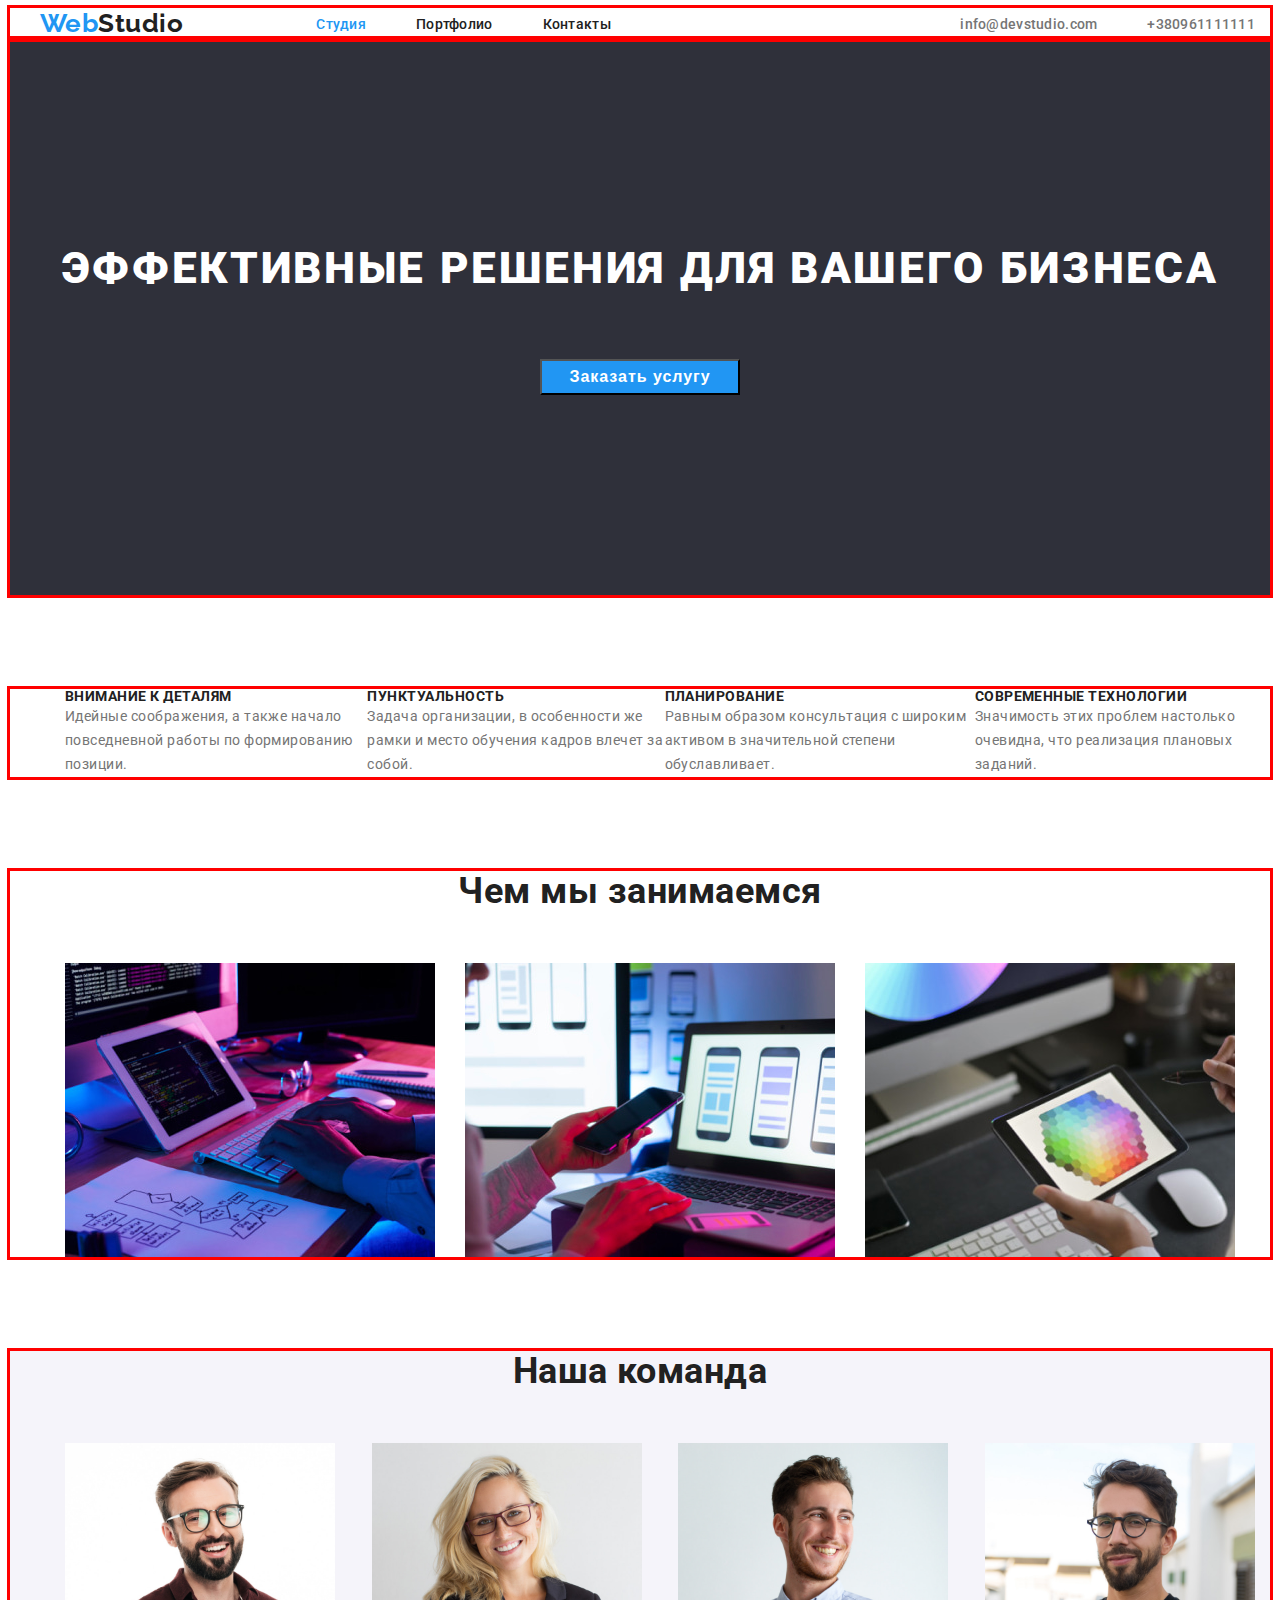
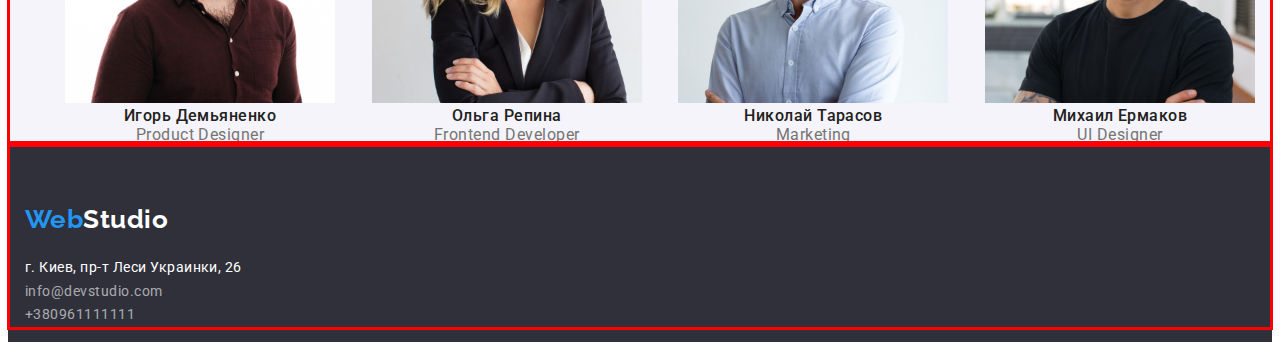
==== index.html @ 565c045f "second page" ====
<!DOCTYPE html>
<html lang="ru">
  <head>
    <meta charset="UTF-8" />
    <meta http-equiv="X-UA-Compatible" content="IE=edge" />
    <meta name="viewport" content="width=device-width, initial-scale=1.0" />
    <title>Студия</title>

    <!-- шрифты по ТЗ -->
    <link rel="preconnect" href="https://fonts.googleapis.com" />
    <link rel="preconnect" href="https://fonts.gstatic.com" crossorigin />
    <link
      href="https://fonts.googleapis.com/css2?family=Oleo+Script&family=Raleway:wght@700&family=Roboto:wght@400;500;700;900&display=swap"
      rel="stylesheet"
    />

    <!-- нормализация стилей -->
    <link
      rel="stylesheet"
      href="https://cdnjs.cloudflare.com/ajax/libs/modern-normalize/1.1.0/modern-normalize.min.css"
      integrity="sha512-wpPYUAdjBVSE4KJnH1VR1HeZfpl1ub8YT/NKx4PuQ5NmX2tKuGu6U/JRp5y+Y8XG2tV+wKQpNHVUX03MfMFn9Q=="
      crossorigin="anonymous"
      referrerpolicy="no-referrer"
    />
    <!-- мой шрифт -->

    <link rel="stylesheet" href="./css/style.css" />
  </head>
  <body class="body">
    <!-- Шапка -->

    <header class="header">
      <div class="container">
        <!-- лого -->

        <nav class="nav-list">
          <a class="logo" href=""
            ><span class="logo-link">Web</span
            ><span class="logo-link-header"></span>Studio</a
          >

          <!-- кнопки навигации  -->
          <ul class="list">
            <li class="nav-item">
              <a class="list-link-index" href="./index.html">Студия</a>
            </li>
            <li class="nav-item">
              <a class="list-link" href="./portfolio.html">Портфолио</a>
            </li>
            <li class="nav-item"><a class="list-link" href="">Контакты</a></li>
          </ul>

          <ul class="address">
            <li class="address-item">
              <a class="address-link" lang="en" href="mailto:info@devstudio.com"
                >info@devstudio.com</a
              >
            </li>
            <li class="address-item">
              <a class="address-link" href="tel:+380961111111">+380961111111</a>
            </li>
          </ul>
        </nav>
      </div>
    </header>

    <!-- уникальная часть -->
    <main>
      <!-- Эффективное решение для вашего бизнеса  -->
      <!-- уникальная часть Hero -->
      <section class="hero">
        <div class="container">
          <!-- span-ом нужно указать цвет букв белый -->
          <h1 class="hero-text">ЭФФЕКТИВНЫЕ РЕШЕНИЯ ДЛЯ ВАШЕГО БИЗНЕСА</h1>
          <button class="hero-button" type="button">Заказать услугу</button>
        </div>
      </section>

      <!-- преимущества Benefits компании -->

      <section class="benefits">
        <div class="container">
          <h2 class="hidden-benefits">Преимущества компании</h2>
          <ul class="benefits-container">
            <li class="benefits-item">
              <h3 class="benefits-title">Внимание к деталям</h3>
              <p class="benefits-text">
                Идейные соображения, а также начало повседневной работы по
                формированию позиции.
              </p>
            </li>
            <li>
              <h3 class="benefits-title">Пунктуальность</h3>
              <p class="benefits-text">
                Задача организации, в особенности же рамки и место обучения
                кадров влечет за собой.
              </p>
            </li>
            <li>
              <h3 class="benefits-title">Планирование</h3>
              <p class="benefits-text">
                Равным образом консультация с широким активом в значительной
                степени обуславливает.
              </p>
            </li>
            <li>
              <h3 class="benefits-title">Современные технологии</h3>
              <p class="benefits-text">
                Значимость этих проблем настолько очевидна, что реализация
                плановых заданий.
              </p>
            </li>
          </ul>
        </div>
      </section>
      <!-- Чем мы занимаемся -->
      <section class="main">
        <div class="container">
          <h2 class="main-content-caption">Чем мы занимаемся</h2>

          <ul class="main-container-images">
            <li class="container-images">
              <img
                class="main-content-pic"
                src="./images/images/manage.jpg"
                alt="Управляем"
                width="370"
                height="294"
              />
            </li>
            <li class="container-images">
              <img
                class="main-content-pic"
                src="./images/images/planning.jpg"
                alt="планируем"
                width="370"
                height="294"
              />
            </li>
            <li class="container-images">
              <img
                class="main-content-pic"
                src="./images/images/project.jpg"
                alt="проэктируем"
                width="370"
                height="294"
              />
            </li>
          </ul>
        </div>
      </section>
      <!-- Наша команда -->
      <section class="comand">
        <div class="container">
          <h2 class="main-content-caption">Наша команда</h2>

          <ul class="main-content">
            <li>
              <img
                class="main-content-avatar"
                src="./images/images/igor.jpg"
                alt="Игорь Демьяненко"
                width="270"
                height="260"
              />
              <h3 class="main-content-title">Игорь Демьяненко</h3>
              <p class="main-content-text" lang="en">Product Designer</p>
            </li>
            <li>
              <img
                class="main-content-avatar"
                src="./images/images/olga.jpg"
                alt="Ольга Репина"
                width="270"
                height="260"
              />
              <h3 class="main-content-title">Ольга Репина</h3>
              <p class="main-content-text" lang="en">Frontend Developer</p>
            </li>
            <li>
              <img
                class="main-content-avatar"
                src="./images/images/nikola.jpg"
                alt="Николай Тарасов"
                width="270"
                height="260"
              />
              <h3 class="main-content-title">Николай Тарасов</h3>
              <p class="main-content-text" lang="en">Marketing</p>
            </li>

            <li>
              <img
                class="main-content-avatar"
                src="./images/images/miha.jpg"
                alt="Михаил Ермаков"
                width="270"
                height="260"
              />
              <h3 class="main-content-title">Михаил Ермаков</h3>
              <p class="main-content-text" lang="en">UI Designer</p>
            </li>
          </ul>
        </div>
      </section>
    </main>

    <!-- подвал -->
    <footer class="footer">
      <div class="container">
        <a class="footer-logo-link" href=""
          ><span class="logo-link">Web</span
          ><span class="logo-link-footer">Studio</span></a
        >

        <address class="footer-address">
          <a
            class="footer-address-link"
            href="https://goo.gl/maps/vjggTg3AHKeT3ACh9"
            target="_blank"
            >г. Киев, пр-т Леси Украинки, 26</a
          >
          <a class="footer-address-mail" href="mailto:info@devstudio.com"
            >info@devstudio.com</a
          >
          <a class="footer-address-tel" href="tel:+380961111111"
            >+380961111111</a
          >
        </address>
      </div>
    </footer>
  </body>
</html>
---- css/style.css ----
/* переменные */

:root {
  --primary-text-color: #212121;
  --backgroung-color-benefits: #e5e5e5;
  --secondary-text-color: #757575;
  --focus-button-color: #2196f3;
  --button-text-color: #ffffff;
  --comand-color: #f5f4fa;
}

body {
  font-family: "Roboto", sans-serif;
  letter-spacing: 0.03em;
  color: var(--primary-text-color);
}
/* ОФОРМЛЕНИЕ */

/* background */
.benefits,
.main {
  background-color: var(--backgroung-color-aside);
}
.comand {
  background-color: var(--comand-color);
}

.footer {
  padding-bottom: 15px;
  text-align: inherit;
  background-color: #2f303a;

  
}

a {
  text-decoration: none;
  color: var(--primary-text-color);
}

h1, h2, h3, h4, h5, h6, p, li, ul {
  margin-top: 0;
  margin-bottom: 0;
  list-style-type: none;
}
.container {
  width: 1230px;
  padding-left: 15px;
  padding-right: 15px;
  margin-right: auto;
    margin-left: auto;

    outline: 3px solid red ;

}

/* скрытие заголовка Преимущества Benefits компании */
.hidden-benefits {
  position: absolute;
  width: 1px;
  height: 1px;
  margin: -1px;
  border: 0;
  padding: 0;
  white-space: nowrap;
  clip-path: inset(100%);
  clip: rect(0 0 0 0);
  overflow: hidden;
}

/* web  */
.logo-link {
  color: var(--focus-button-color);
  font-size: 26px;
}
/* studio  */
.logo-link-header {
  font-family: Raleway, sans-serif;
  font-style: normal;
  font-weight: 700;
  font-size: 26px;
  line-height: 1.17;

  /* цвет шрифта не понятно какой пока !!!!!!!!!!!!!!!!!! */
}

/* лого в фуктере */

.footer-logo-link {
  display: inline-block;
margin-top: 60px;


  font-family: Raleway, sans-serif;
  font-weight: bold;
  font-size: 26px;
  line-height: 1.2;
}

.logo-link-footer {
  font-family: Raleway, sans-serif;
  font-style: normal;
  font-weight: 700;
  font-size: 26px;
  line-height: 1.2;
}

.logo-link-footer {
  color: var(--button-text-color);
}
/* в шапке кнопки навигации*/

.nav-list {
  display: flex;
  align-items: center;
}
.logo {
  margin-left: 15px;
  margin-right: 93px;

  font-family: Raleway;
  font-weight: 700;
  font-size: 26px;
  line-height: 1.2;

}
.list {
  display: flex;
  justify-content: center;
  /* margin-top: 94px;
  margin-bottom: 50px; */
  
}

.list .list-item + .list-item {
  margin-left: 8px;
}



.list-link-index,
.list-link {
  padding-top: 32px;
  padding-bottom: 32px;
}

.list .nav-item + .nav-item {
  margin-left: 50px;
}

.address {
  display: flex;
  margin-left: auto;
}

.address .address-item + .address-item {
  margin-left: 50px;
}

.list-link {
  font-weight: 500;
  font-size: 14px;
  line-height: 1.14;
  letter-spacing: 0.02em;
  font-style: normal;
}

.list-link-index {
  font-weight: 500;
  font-size: 14px;
  line-height: 1.14;
  letter-spacing: 0.02em;
  font-style: normal;
  color: var(--focus-button-color);
}

.list-link-portfolio {
  font-weight: 500;
  font-size: 14px;
  line-height: 1.14;
  letter-spacing: 0.02em;
  font-style: normal;
  color: var(--focus-button-color);
}

.list-link:hover,
.list-link:focus {
  color: var(--focus-button-color);
}

/* в шапке адресс */

.address-link:hover,
.address-link:focus {
  color: var(--focus-button-color);
}
.address-link {
  font-style: normal;
  font-weight: 500;
  font-size: 14px;
  line-height: 1.14;
  letter-spacing: 0.02em;
  color: var(--secondary-text-color);
  /* не понятно!!!!! */
}

/* Эффективное решение для вашего бизнеса */
/* уникальная часть Hero */

.hero {
  position: inherit;
  left: 0px;
  top: 80px;
  background-color: #2f303a;
  align-items: center;
  text-align: center;
}

.hero-button {
  margin-bottom: 200px;
  margin-top: 30px;
  margin-left: auto;
  margin-right: auto;
  min-width: 200px;
  text-align: center;


  background-color: var(--focus-button-color);
  color: var(--button-text-color);
  font-weight: 700;
  font-size: 16px;
  line-height: 1.9;
  letter-spacing: 0.06em;
  cursor: pointer;
  font-style: normal;

  align-items: center;
  text-align: center;
  letter-spacing: 0.06em;
}
.hero-button:hover,
.hero-button:focus {
  color: var(--button-text-color);
  background-color: #188ce8;
}
.hero-text {
  margin: 0;
  justify-content: center;
  padding-top: 200px;
  padding-bottom: 30px;

  align-items: center;


  font-style: normal;
  font-weight: 900;
  font-size: 44px;
  line-height: 1.36;

  text-align: center;
  letter-spacing: 0.06em;
  text-transform: uppercase;

  color: var(--button-text-color);
}

/* преимущества Benefits компании */

.benefits-container {
  display: flex;
  align-items: center;
  margin-top: 94px;
  margin-bottom: 0;
}

/* .benefits-item, .benefits-title, .benefits-text {
  display: inline-block;
  display: flex;
} */

.main-container-images,
.container-images {
  display: flex;
  margin: 0;
}
/* .main-container-images .container-images + .container-images {
  padding-left: auto;
} */

.main-content-pic {
  margin-right: 30px;
}
.main-content-pic:nth-child(3n) {
  margin-right: 0;
}
.benefits-title {
  font-style: normal;
  font-weight: 700;
  font-size: 14px;
  line-height: 1.14;
  text-transform: uppercase;
}
.benefits-text {
  font-style: normal;
  font-weight: 400;
  font-size: 14px;
  line-height: 1.71;
  color: var(--secondary-text-color);
}

/* Чем мы занимаемся */

.main-content-caption {


  text-align: center;
  margin-bottom: 50px;
  margin-top: 94px;

  font-style: normal;
  font-weight: 700;
  font-size: 36px;
  line-height: 1.16;
  text-align: center;
}

.main-content-pic {
  display: flex;
  
width: 370px;
  height: 294px;
}

/* Наша команда */

.comand {
margin-top: 94px;
}
.main-content-caption {
margin-top: 94px;

  font-style: normal;
  font-weight: 700;
  font-size: 36px;
  line-height: 1.16;
  text-align: center;
}

.main-content {
  display: flex;
  justify-content: space-between;

}
.main-content:not(:last-child) {
  margin-right: 30px;
}


.main-content-avatar {
  width: 270px;
  height: 260px;
}

.main-content-title {
  font-style: normal;
  font-weight: 500;
  font-size: 16px;
  line-height: 1.18;
  text-align: center;
}

.main-content-text {
  font-style: normal;
  font-weight: 400;
  font-size: 16px;
  line-height: 1.18;
  text-align: center;
  color: var(--secondary-text-color);
}

/* подвал */



.footer-address {
  /* position: bottom; */
  margin-top: 20px;
  width: 231px;
  text-align: inherit;
  

}

.footer-address-link {
  font-style: normal;
  font-weight: normal;
  font-size: 14px;
  line-height: 1.71;
  color: var(--button-text-color);
}
.footer-address-mail,
.footer-address-tel {
  font-style: normal;
  font-weight: normal;
  font-size: 14px;
  line-height: 1.71;
  color: rgba(255, 255, 255, 0.6);
}
.footer-address-mail:hover,
.footer-address-tel:hover,
.footer-address-mail:focus,
.footer-address-tel:focus {
  color: var(--focus-button-color);
}

/* Вторая часть ПОРТФОЛИО */

/* скрытый заголовок */

.main-content-hidden {
  position: absolute;
  width: 1px;
  height: 1px;
  margin: -1px;
  border: 0;
  padding: 0;
  white-space: nowrap;
  clip-path: inset(100%);
  clip: rect(0 0 0 0);
  overflow: hidden;
}

/* кнопки фильтры */

.button-active {
  background: var(--focus-button-color);
  font-style: normal;
  font-weight: 500;
  font-size: 16px;
  line-height: 1.6;
  text-align: center;
  color: var(--button-text-color);
}
.button {
  font-style: normal;
  font-weight: 500;
  font-size: 16px;
  line-height: 1.6;
  text-align: center;
  cursor: pointer;
  background-color: var(--comand-color);
}

.button:hover,
.button:focus {
  background-color: var(--focus-button-color);
  color: var(--button-text-color);
}

/* галерея - примеры работ */

.gallery {
background-color: green;}
.gallery-item {
  display: flex;
  flex-wrap: wrap;
  justify-content: space-between;
  margin-right: 30px;

  

}

.gallery-list:nth-child(3n){
  margin-right: 0;
}
.gallery-list {
  
}
.gallery-image:nth-last-child(-n+6) {
  margin-top: 30px;
}
.gallery-image {

  width: 370px;
  height: 294px;
}
.gallery-caption {
  font-style: normal;
  font-weight: 700;
  font-size: 18px;
  line-height: 2;
  letter-spacing: 0.06em;
}

.gallery-text {
  font-style: normal;
  font-weight: 400;
  font-size: 16px;
  line-height: 1.87;
  color: var(--secondary-text-color);
}
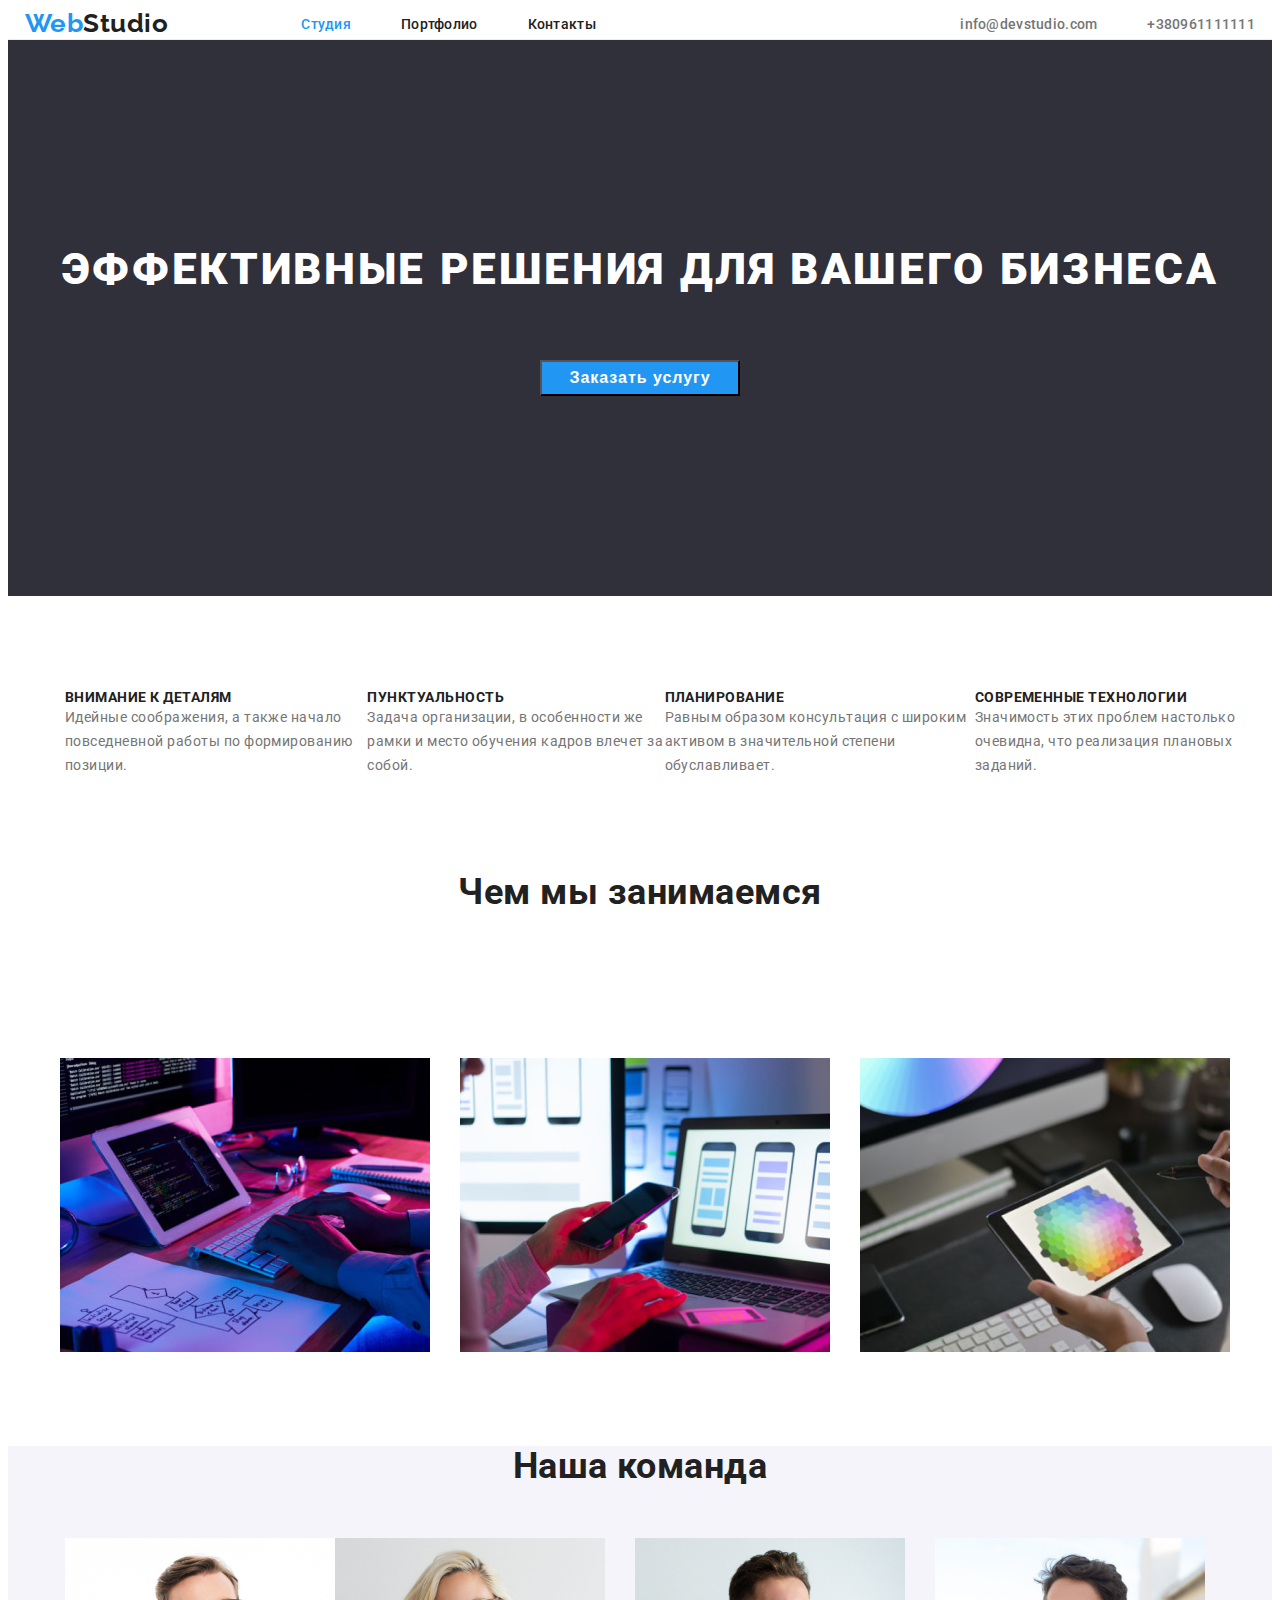
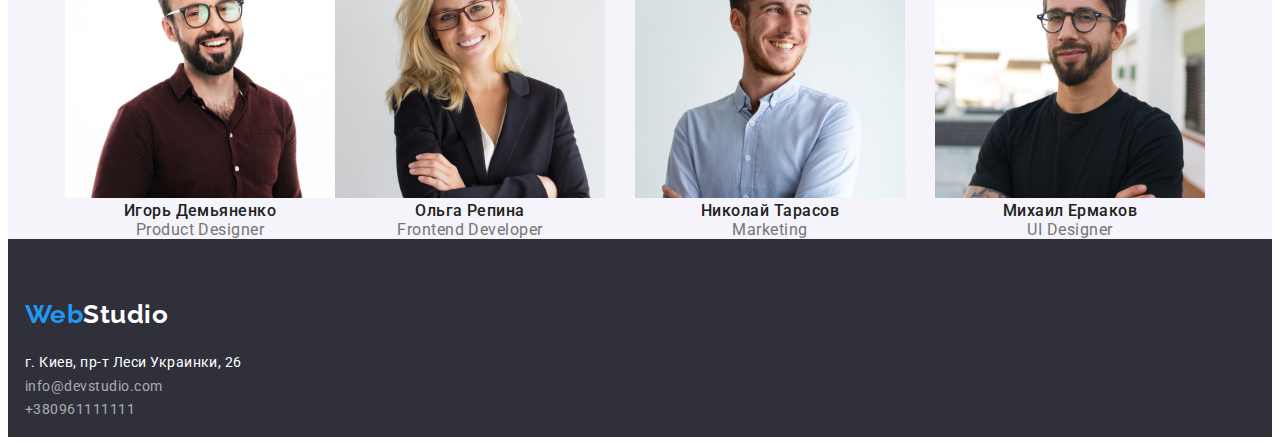
==== commit bdfce414: "final" ====
--- a/index.html
+++ b/index.html
@@ -30,6 +30,7 @@
     <!-- Шапка -->
 
     <header class="header">
+      <div class="container-container-header">
       <div class="container">
         <!-- лого -->
 
@@ -74,6 +75,7 @@
           <h1 class="hero-text">ЭФФЕКТИВНЫЕ РЕШЕНИЯ ДЛЯ ВАШЕГО БИЗНЕСА</h1>
           <button class="hero-button" type="button">Заказать услугу</button>
         </div>
+      </div>
       </section>
 
       <!-- преимущества Benefits компании -->
@@ -155,7 +157,7 @@
           <h2 class="main-content-caption">Наша команда</h2>
 
           <ul class="main-content">
-            <li>
+            <li class="main-content-item">
               <img
                 class="main-content-avatar"
                 src="./images/images/igor.jpg"
@@ -166,7 +168,7 @@
               <h3 class="main-content-title">Игорь Демьяненко</h3>
               <p class="main-content-text" lang="en">Product Designer</p>
             </li>
-            <li>
+            <li class="main-content-item">
               <img
                 class="main-content-avatar"
                 src="./images/images/olga.jpg"
@@ -177,7 +179,7 @@
               <h3 class="main-content-title">Ольга Репина</h3>
               <p class="main-content-text" lang="en">Frontend Developer</p>
             </li>
-            <li>
+            <li class="main-content-item">
               <img
                 class="main-content-avatar"
                 src="./images/images/nikola.jpg"
@@ -189,7 +191,7 @@
               <p class="main-content-text" lang="en">Marketing</p>
             </li>
 
-            <li>
+            <li class="main-content-item">
               <img
                 class="main-content-avatar"
                 src="./images/images/miha.jpg"
--- a/css/style.css
+++ b/css/style.css
@@ -50,8 +50,12 @@
   margin-right: auto;
     margin-left: auto;
 
-    outline: 3px solid red ;
-
+
+}
+.container-container-header {
+  display: flex;
+  align-items: center;
+  border-bottom: 1px solid #ECECEC;
 }
 
 /* скрытие заголовка Преимущества Benefits компании */
@@ -115,7 +119,6 @@
   align-items: center;
 }
 .logo {
-  margin-left: 15px;
   margin-right: 93px;
 
   font-family: Raleway;
@@ -278,10 +281,15 @@
   display: flex;
 } */
 
+.container-images {
+  padding-top: 94px;
+}
+
 .main-container-images,
 .container-images {
   display: flex;
   margin: 0;
+  justify-content: center;
 }
 /* .main-container-images .container-images + .container-images {
   padding-left: auto;
@@ -290,7 +298,7 @@
 .main-content-pic {
   margin-right: 30px;
 }
-.main-content-pic:nth-child(3n) {
+.main-content-pic:nth-child(4n) {
   margin-right: 0;
 }
 .benefits-title {
@@ -348,12 +356,15 @@
 
 .main-content {
   display: flex;
-  justify-content: space-between;
-
-}
-.main-content:not(:last-child) {
+
+}
+
+.main-content .main-content-item + .main-content-item {
   margin-right: 30px;
 }
+/* .main-content:not(:last-child) {
+  margin-right: 30px;
+} */
 
 
 .main-content-avatar {
@@ -459,8 +470,8 @@
 
 /* галерея - примеры работ */
 
-.gallery {
-background-color: green;}
+/* .gallery {
+background-color: green;} */
 .gallery-item {
   display: flex;
   flex-wrap: wrap;
@@ -475,10 +486,21 @@
   margin-right: 0;
 }
 .gallery-list {
+margin-top: 30px;
+
+
+  width: 370px;
+  height: 404px;
+  border: 1px solid #EEEEEE;
   
 }
-.gallery-image:nth-last-child(-n+6) {
+/* .gallery-image:nth-last-child(-n+6) {
   margin-top: 30px;
+} */
+
+.gallery-container {
+  padding-top: 20px;
+  /* margin-top: 30px; */
 }
 .gallery-image {
 
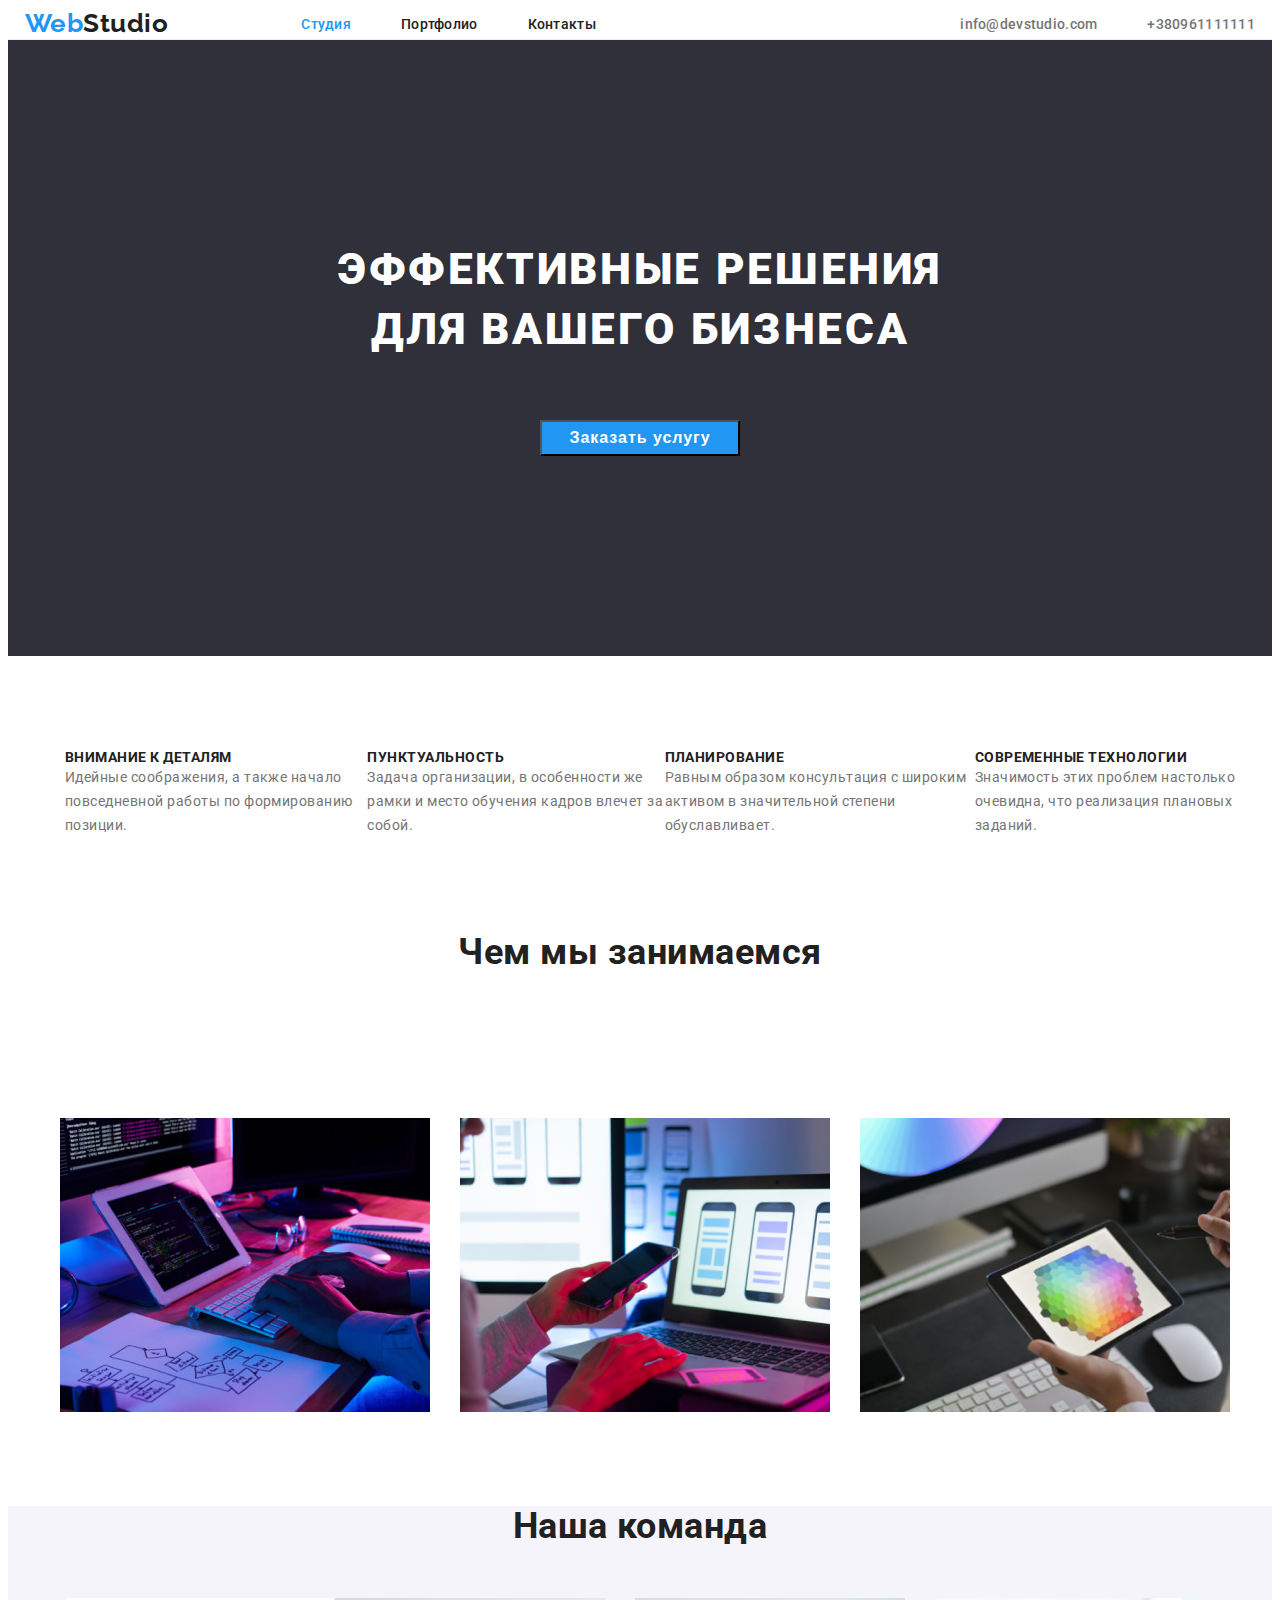
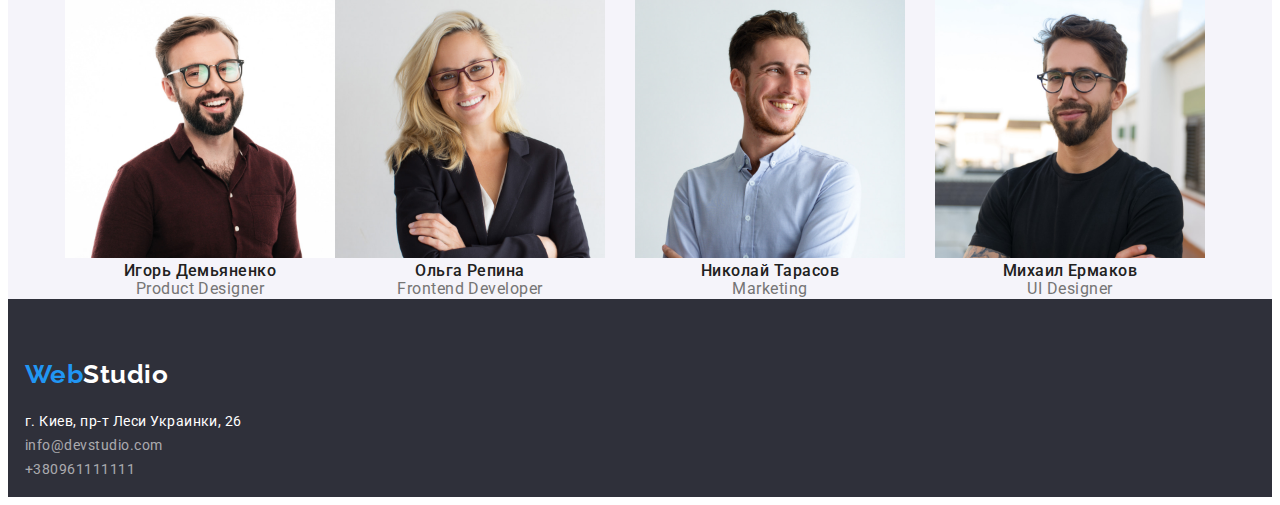
==== commit af91d044: "1" ====
--- a/index.html
+++ b/index.html
@@ -72,7 +72,7 @@
       <section class="hero">
         <div class="container">
           <!-- span-ом нужно указать цвет букв белый -->
-          <h1 class="hero-text">ЭФФЕКТИВНЫЕ РЕШЕНИЯ ДЛЯ ВАШЕГО БИЗНЕСА</h1>
+          <h1 class="hero-text">ЭФФЕКТИВНЫЕ РЕШЕНИЯ<br>ДЛЯ ВАШЕГО БИЗНЕСА</h1>
           <button class="hero-button" type="button">Заказать услугу</button>
         </div>
       </div>
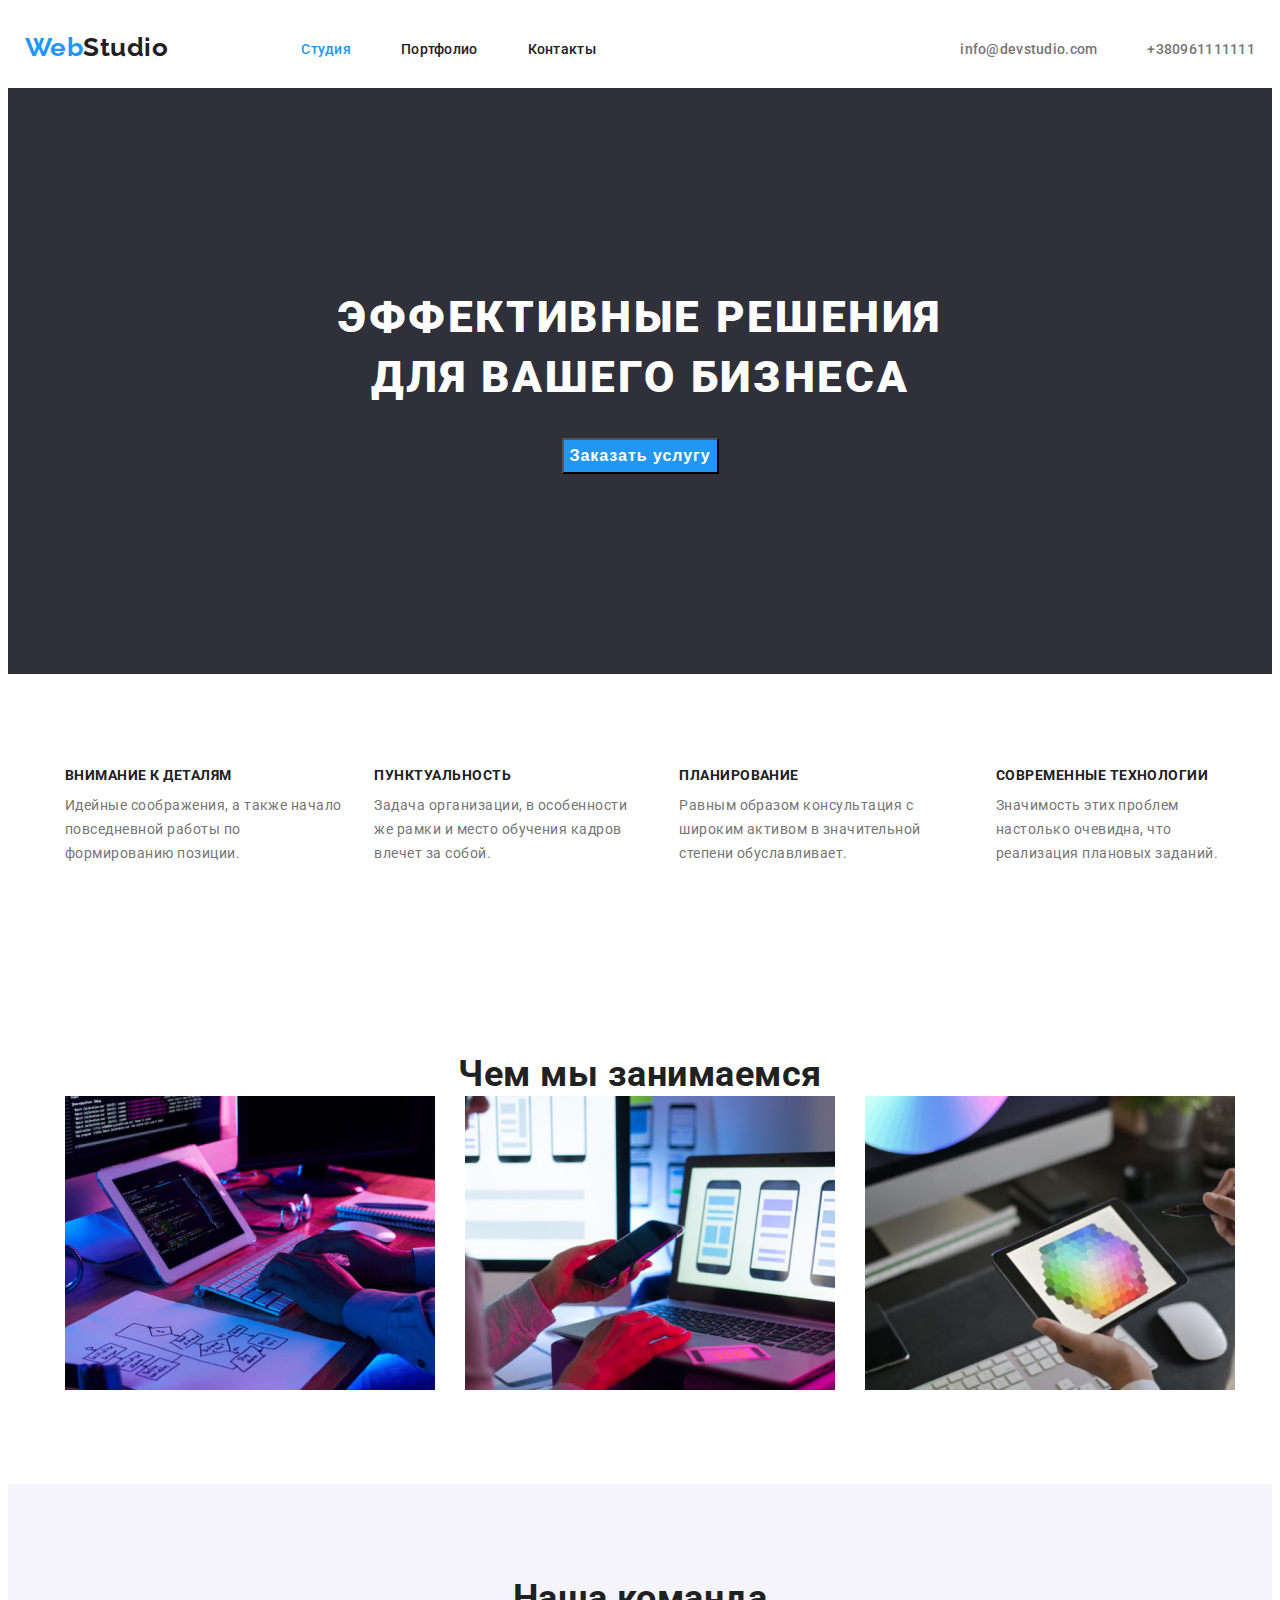
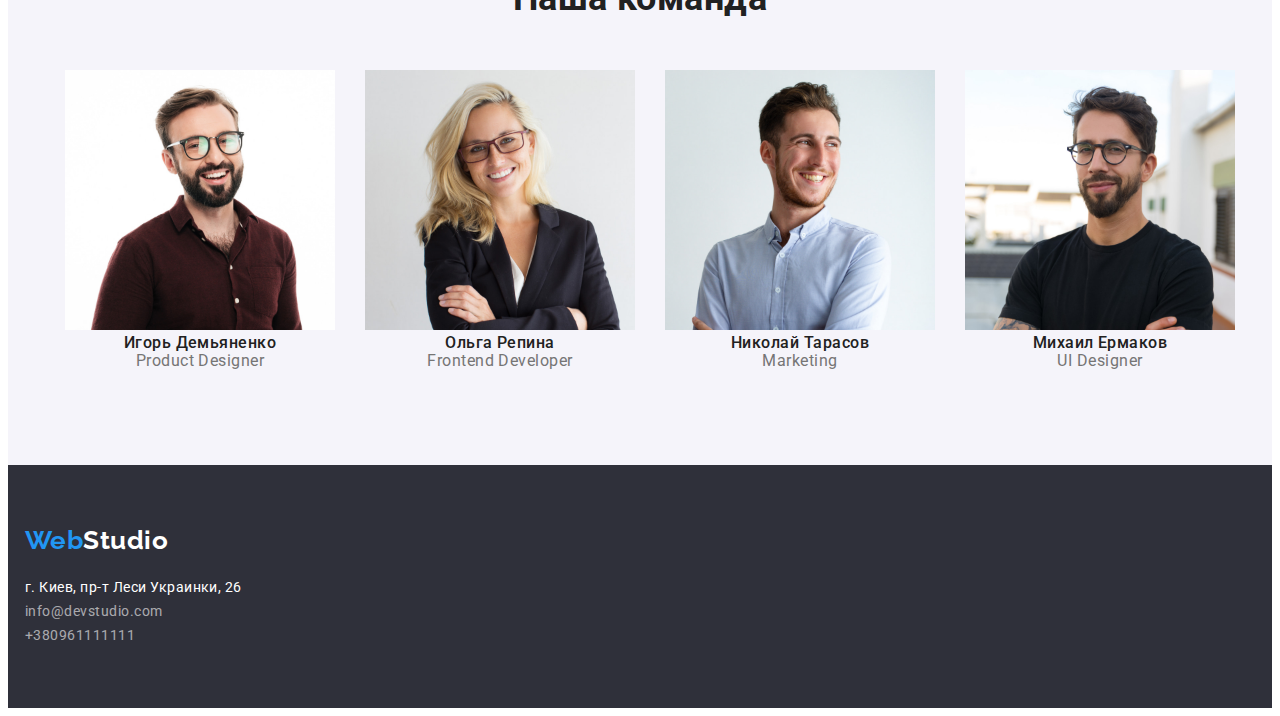
==== commit be3b7e17: "finish" ====
--- a/index.html
+++ b/index.html
@@ -14,32 +14,26 @@
       rel="stylesheet"
     />
 
-    <!-- нормализация стилей -->
-    <link
-      rel="stylesheet"
-      href="https://cdnjs.cloudflare.com/ajax/libs/modern-normalize/1.1.0/modern-normalize.min.css"
-      integrity="sha512-wpPYUAdjBVSE4KJnH1VR1HeZfpl1ub8YT/NKx4PuQ5NmX2tKuGu6U/JRp5y+Y8XG2tV+wKQpNHVUX03MfMFn9Q=="
-      crossorigin="anonymous"
-      referrerpolicy="no-referrer"
-    />
+<!-- нормализация стилей -->
+
+<link rel="stylesheet" href="https://cdnjs.cloudflare.com/ajax/libs/modern-normalize/1.1.0/modern-normalize.min.css" integrity="sha512-wpPYUAdjBVSE4KJnH1VR1HeZfpl1ub8YT/NKx4PuQ5NmX2tKuGu6U/JRp5y+Y8XG2tV+wKQpNHVUX03MfMFn9Q==" crossorigin="anonymous" referrerpolicy="no-referrer" />
+
     <!-- мой шрифт -->
 
     <link rel="stylesheet" href="./css/style.css" />
   </head>
   <body class="body">
     <!-- Шапка -->
-
+    
     <header class="header">
-      <div class="container-container-header">
       <div class="container">
+
+        <div class="header-container">
+                   
+
         <!-- лого -->
-
         <nav class="nav-list">
-          <a class="logo" href=""
-            ><span class="logo-link">Web</span
-            ><span class="logo-link-header"></span>Studio</a
-          >
-
+          <a class="logo" href=""><span class="logo-link">Web</span><span class="logo-link-header"></span>Studio</a>
           <!-- кнопки навигации  -->
           <ul class="list">
             <li class="nav-item">
@@ -50,18 +44,22 @@
             </li>
             <li class="nav-item"><a class="list-link" href="">Контакты</a></li>
           </ul>
-
-          <ul class="address">
-            <li class="address-item">
-              <a class="address-link" lang="en" href="mailto:info@devstudio.com"
-                >info@devstudio.com</a
-              >
-            </li>
-            <li class="address-item">
-              <a class="address-link" href="tel:+380961111111">+380961111111</a>
-            </li>
-          </ul>
-        </nav>
+        
+  
+        <ul class="address">
+          <li class="address-item">
+            <a class="address-link" lang="en" href="mailto:info@devstudio.com"
+              >info@devstudio.com</a
+            >
+          </li>
+          <li class="address-item">
+            <a class="address-link" href="tel:+380961111111">+380961111111</a>
+          </li>
+        </ul>
+      </nav>
+               
+        </div> 
+        
       </div>
     </header>
 
@@ -69,167 +67,184 @@
     <main>
       <!-- Эффективное решение для вашего бизнеса  -->
       <!-- уникальная часть Hero -->
+
       <section class="hero">
-        <div class="container">
-          <!-- span-ом нужно указать цвет букв белый -->
-          <h1 class="hero-text">ЭФФЕКТИВНЫЕ РЕШЕНИЯ<br>ДЛЯ ВАШЕГО БИЗНЕСА</h1>
-          <button class="hero-button" type="button">Заказать услугу</button>
-        </div>
-      </div>
+<div class="container">
+  <!-- span-ом нужно указать цвет букв белый -->
+  <h1 class="hero-text">ЭФФЕКТИВНЫЕ РЕШЕНИЯ <br> ДЛЯ ВАШЕГО БИЗНЕСА</h1>
+  <button class="hero-button" type="button">Заказать услугу</button>
+</div>
+        
       </section>
 
       <!-- преимущества Benefits компании -->
-
+      
       <section class="benefits">
+
         <div class="container">
           <h2 class="hidden-benefits">Преимущества компании</h2>
-          <ul class="benefits-container">
-            <li class="benefits-item">
-              <h3 class="benefits-title">Внимание к деталям</h3>
-              <p class="benefits-text">
-                Идейные соображения, а также начало повседневной работы по
-                формированию позиции.
-              </p>
-            </li>
-            <li>
-              <h3 class="benefits-title">Пунктуальность</h3>
-              <p class="benefits-text">
-                Задача организации, в особенности же рамки и место обучения
-                кадров влечет за собой.
-              </p>
-            </li>
-            <li>
-              <h3 class="benefits-title">Планирование</h3>
-              <p class="benefits-text">
-                Равным образом консультация с широким активом в значительной
-                степени обуславливает.
-              </p>
-            </li>
-            <li>
-              <h3 class="benefits-title">Современные технологии</h3>
-              <p class="benefits-text">
-                Значимость этих проблем настолько очевидна, что реализация
-                плановых заданий.
-              </p>
-            </li>
-          </ul>
+        <ul class="benefits-list">
+          <li class="benefits-item">
+            <h3 class="benefits-title">Внимание к деталям</h3>
+            <p class="benefits-text">
+              Идейные соображения, а также начало повседневной работы по
+              формированию позиции.
+            </p>
+          </li>
+          <li class="benefits-item">
+            <h3 class="benefits-title">Пунктуальность</h3>
+            <p class="benefits-text">
+              Задача организации, в особенности же рамки и место обучения кадров
+              влечет за собой.
+            </p>
+          </li>
+          <li class="benefits-item">
+            <h3 class="benefits-title">Планирование</h3>
+            <p class="benefits-text">
+              Равным образом консультация с широким активом в значительной
+              степени обуславливает.
+            </p>
+          </li>
+          <li class="benefits-item">
+            <h3 class="benefits-title">Современные технологии</h3>
+            <p class="benefits-text">
+              Значимость этих проблем настолько очевидна, что реализация
+              плановых заданий.
+            </p>
+          </li>
+        </ul>
         </div>
       </section>
+
+
       <!-- Чем мы занимаемся -->
       <section class="main">
+        
         <div class="container">
-          <h2 class="main-content-caption">Чем мы занимаемся</h2>
-
-          <ul class="main-container-images">
-            <li class="container-images">
-              <img
-                class="main-content-pic"
-                src="./images/images/manage.jpg"
-                alt="Управляем"
-                width="370"
-                height="294"
-              />
-            </li>
-            <li class="container-images">
-              <img
-                class="main-content-pic"
-                src="./images/images/planning.jpg"
-                alt="планируем"
-                width="370"
-                height="294"
-              />
-            </li>
-            <li class="container-images">
-              <img
-                class="main-content-pic"
-                src="./images/images/project.jpg"
-                alt="проэктируем"
-                width="370"
-                height="294"
-              />
-            </li>
-          </ul>
+          
+          <div class="main-container">
+
+            <h2 class="main-content-caption">Чем мы занимаемся</h2>
+  
+            <ul class="content-pic">
+              <li class="content-pic-item">
+                <img
+                  class="main-content-pic"
+                  src="./images/images/manage.jpg"
+                  alt="Управляем"
+                  width="370"
+                  height="294"
+                />
+              </li>
+              <li class="content-pic-item">
+                <img
+                  class="main-content-pic"
+                  src="./images/images/planning.jpg"
+                  alt="планируем"
+                  width="370"
+                  height="294"
+                />
+              </li>
+              <li class="content-pic-item">
+                <img
+                  class="main-content-pic"
+                  src="./images/images/project.jpg"
+                  alt="проэктируем"
+                  width="370"
+                  height="294"
+                />
+              </li>
+            </ul>
+          </div>
+        
         </div>
       </section>
       <!-- Наша команда -->
       <section class="comand">
+
         <div class="container">
-          <h2 class="main-content-caption">Наша команда</h2>
-
-          <ul class="main-content">
-            <li class="main-content-item">
-              <img
-                class="main-content-avatar"
-                src="./images/images/igor.jpg"
-                alt="Игорь Демьяненко"
-                width="270"
-                height="260"
-              />
-              <h3 class="main-content-title">Игорь Демьяненко</h3>
-              <p class="main-content-text" lang="en">Product Designer</p>
-            </li>
-            <li class="main-content-item">
-              <img
-                class="main-content-avatar"
-                src="./images/images/olga.jpg"
-                alt="Ольга Репина"
-                width="270"
-                height="260"
-              />
-              <h3 class="main-content-title">Ольга Репина</h3>
-              <p class="main-content-text" lang="en">Frontend Developer</p>
-            </li>
-            <li class="main-content-item">
-              <img
-                class="main-content-avatar"
-                src="./images/images/nikola.jpg"
-                alt="Николай Тарасов"
-                width="270"
-                height="260"
-              />
-              <h3 class="main-content-title">Николай Тарасов</h3>
-              <p class="main-content-text" lang="en">Marketing</p>
-            </li>
-
-            <li class="main-content-item">
-              <img
-                class="main-content-avatar"
-                src="./images/images/miha.jpg"
-                alt="Михаил Ермаков"
-                width="270"
-                height="260"
-              />
-              <h3 class="main-content-title">Михаил Ермаков</h3>
-              <p class="main-content-text" lang="en">UI Designer</p>
-            </li>
-          </ul>
+         
+<div class="comand-container">
+   
+  <h2 class="main-content-caption">Наша команда</h2>
+
+  <ul class="comand-list">
+    <li class="comand-item">
+      <img
+        class="main-content-avatar"
+        src="./images/images/igor.jpg"
+        alt="Игорь Демьяненко"
+        width="270"
+        height="260"
+      />
+      <h3 class="main-content-title">Игорь Демьяненко</h3>
+      <p class="main-content-text" lang="en">Product Designer</p>
+    </li>
+    <li class="comand-item">
+      <img
+        class="main-content-avatar"
+        src="./images/images/olga.jpg"
+        alt="Ольга Репина"
+        width="270"
+        height="260"
+      />
+      <h3 class="main-content-title">Ольга Репина</h3>
+      <p class="main-content-text" lang="en">Frontend Developer</p>
+    </li>
+    <li class="comand-item">
+      <img
+        class="main-content-avatar"
+        src="./images/images/nikola.jpg"
+        alt="Николай Тарасов"
+        width="270"
+        height="260"
+      />
+      <h3 class="main-content-title">Николай Тарасов</h3>
+      <p class="main-content-text" lang="en">Marketing</p>
+    </li>
+
+    <li class="comand-item">
+      <img
+        class="main-content-avatar"
+        src="./images/images/miha.jpg"
+        alt="Михаил Ермаков"
+        width="270"
+        height="260"
+      />
+      <h3 class="main-content-title">Михаил Ермаков</h3>
+      <p class="main-content-text" lang="en">UI Designer</p>
+    </li>
+  </ul>
+</div>
+
         </div>
       </section>
     </main>
 
     <!-- подвал -->
     <footer class="footer">
-      <div class="container">
-        <a class="footer-logo-link" href=""
-          ><span class="logo-link">Web</span
-          ><span class="logo-link-footer">Studio</span></a
+
+<div class="container">
+
+<div class="footer-container">
+
+  <a class="footer-logo-link" href=""
+        ><span class="logo-link">Web</span><span class="logo-link-footer">Studio</span></a>
+
+      <address class="footer-address">
+        <a class="footer-address-link" href="https://goo.gl/maps/vjggTg3AHKeT3ACh9" target="_blank"
+          >г. Киев, пр-т Леси Украинки, 26</a
         >
-
-        <address class="footer-address">
-          <a
-            class="footer-address-link"
-            href="https://goo.gl/maps/vjggTg3AHKeT3ACh9"
-            target="_blank"
-            >г. Киев, пр-т Леси Украинки, 26</a
-          >
-          <a class="footer-address-mail" href="mailto:info@devstudio.com"
-            >info@devstudio.com</a
-          >
-          <a class="footer-address-tel" href="tel:+380961111111"
-            >+380961111111</a
-          >
-        </address>
-      </div>
+        <a class="footer-address-mail" href="mailto:info@devstudio.com"
+          >info@devstudio.com</a
+        >
+        <a class="footer-address-tel" href="tel:+380961111111"
+          >+380961111111</a>
+      </address>
+</div>
+
+      
+    </div>
     </footer>
   </body>
-</html>
+</html>--- a/css/style.css
+++ b/css/style.css
@@ -1,3 +1,4 @@
+/* переменные */
 /* переменные */
 
 :root {
@@ -9,6 +10,16 @@
   --comand-color: #f5f4fa;
 }
 
+.container {
+  width: 1230px;
+  padding-left: 15px;
+  padding-right: 15px;
+  margin-left: auto;
+  margin-right: auto;
+  /* outline: 2px solid red; */
+
+}
+
 body {
   font-family: "Roboto", sans-serif;
   letter-spacing: 0.03em;
@@ -26,11 +37,10 @@
 }
 
 .footer {
-  padding-bottom: 15px;
-  text-align: inherit;
   background-color: #2f303a;
-
-  
+}
+li {
+  list-style-type: none;
 }
 
 a {
@@ -38,26 +48,10 @@
   color: var(--primary-text-color);
 }
 
-h1, h2, h3, h4, h5, h6, p, li, ul {
+h1, h2, h3, h4, h5, h6, p, ul, li {
   margin-top: 0;
   margin-bottom: 0;
-  list-style-type: none;
-}
-.container {
-  width: 1230px;
-  padding-left: 15px;
-  padding-right: 15px;
-  margin-right: auto;
-    margin-left: auto;
-
-
-}
-.container-container-header {
-  display: flex;
-  align-items: center;
-  border-bottom: 1px solid #ECECEC;
-}
-
+}
 /* скрытие заголовка Преимущества Benefits компании */
 .hidden-benefits {
   position: absolute;
@@ -72,27 +66,24 @@
   overflow: hidden;
 }
 
-/* web  */
-.logo-link {
-  color: var(--focus-button-color);
-  font-size: 26px;
-}
-/* studio  */
-.logo-link-header {
-  font-family: Raleway, sans-serif;
-  font-style: normal;
-  font-weight: 700;
-  font-size: 26px;
-  line-height: 1.17;
-
-  /* цвет шрифта не понятно какой пока !!!!!!!!!!!!!!!!!! */
-}
-
-/* лого в фуктере */
-
-.footer-logo-link {
-  display: inline-block;
-margin-top: 60px;
+/* шапка */
+
+
+.nav-list {
+  display: flex;
+  align-items: center;
+
+
+}
+.list-link-index .list-link {
+  padding-top: 32px;
+  padding-bottom: 32px;
+}
+/* лого в шапке */
+.logo {
+  margin-right: 93px;
+  padding-top: 24px;
+  padding-bottom: 25px;
 
 
   font-family: Raleway, sans-serif;
@@ -100,62 +91,47 @@
   font-size: 26px;
   line-height: 1.2;
 }
-
-.logo-link-footer {
+/* logo */
+.logo-link {
+  color: var(--focus-button-color);
+  font-size: 26px;
+}
+/* studio  */
+.logo-link-header {
   font-family: Raleway, sans-serif;
   font-style: normal;
   font-weight: 700;
   font-size: 26px;
-  line-height: 1.2;
-}
-
-.logo-link-footer {
-  color: var(--button-text-color);
-}
+  line-height: 1.17;
+
+  /* цвет шрифта не понятно какой пока !!!!!!!!!!!!!!!!!! */
+}
+
 /* в шапке кнопки навигации*/
-
-.nav-list {
-  display: flex;
-  align-items: center;
-}
-.logo {
-  margin-right: 93px;
-
-  font-family: Raleway;
-  font-weight: 700;
-  font-size: 26px;
-  line-height: 1.2;
-
-}
 .list {
   display: flex;
   justify-content: center;
-  /* margin-top: 94px;
-  margin-bottom: 50px; */
-  
-}
-
+}
 .list .list-item + .list-item {
   margin-left: 8px;
 }
 
-
-
-.list-link-index,
-.list-link {
-  padding-top: 32px;
-  padding-bottom: 32px;
-}
-
 .list .nav-item + .nav-item {
   margin-left: 50px;
+
+}
+
+/* address header */
+
+.header-container {
+ 
 }
 
 .address {
   display: flex;
   margin-left: auto;
-}
-
+
+}
 .address .address-item + .address-item {
   margin-left: 50px;
 }
@@ -219,16 +195,19 @@
   text-align: center;
 }
 
+.hero-text {
+padding-top: 200px;
+margin-left: auto;
+margin-right: auto;
+color: var(--button-text-color);
+}
+
 .hero-button {
-  margin-bottom: 200px;
-  margin-top: 30px;
-  margin-left: auto;
-  margin-right: auto;
-  min-width: 200px;
-  text-align: center;
-
-
-  background-color: var(--focus-button-color);
+margin-top: 30px;
+margin-bottom: 200px;
+
+
+background-color: var(--focus-button-color);
   color: var(--button-text-color);
   font-weight: 700;
   font-size: 16px;
@@ -247,14 +226,6 @@
   background-color: #188ce8;
 }
 .hero-text {
-  margin: 0;
-  justify-content: center;
-  padding-top: 200px;
-  padding-bottom: 30px;
-
-  align-items: center;
-
-
   font-style: normal;
   font-weight: 900;
   font-size: 44px;
@@ -269,38 +240,12 @@
 
 /* преимущества Benefits компании */
 
-.benefits-container {
-  display: flex;
-  align-items: center;
+.benefits-list {
+  display: flex;
   margin-top: 94px;
-  margin-bottom: 0;
-}
-
-/* .benefits-item, .benefits-title, .benefits-text {
-  display: inline-block;
-  display: flex;
-} */
-
-.container-images {
-  padding-top: 94px;
-}
-
-.main-container-images,
-.container-images {
-  display: flex;
-  margin: 0;
-  justify-content: center;
-}
-/* .main-container-images .container-images + .container-images {
-  padding-left: auto;
-} */
-
-.main-content-pic {
-  margin-right: 30px;
-}
-.main-content-pic:nth-child(4n) {
-  margin-right: 0;
-}
+
+}
+
 .benefits-title {
   font-style: normal;
   font-weight: 700;
@@ -309,6 +254,8 @@
   text-transform: uppercase;
 }
 .benefits-text {
+  padding-top: 10px;
+
   font-style: normal;
   font-weight: 400;
   font-size: 14px;
@@ -316,14 +263,18 @@
   color: var(--secondary-text-color);
 }
 
+.benefits-list .benefits-item + .benefits-item {
+  margin-left: 30px;
+}
+
 /* Чем мы занимаемся */
 
+.main-container {
+  margin-top: 94px;
+}
+
 .main-content-caption {
 
-
-  text-align: center;
-  margin-bottom: 50px;
-  margin-top: 94px;
 
   font-style: normal;
   font-weight: 700;
@@ -331,21 +282,51 @@
   line-height: 1.16;
   text-align: center;
 }
+.content-pic {
+  display: flex;
+
+}
+
+.content-pic-item {
+  display: flex;
+  margin-left: 30px;
+
+}
+.content-pic-item:first-child {
+  margin-left: 0;
+}
+
+/* .content-pic-item {
+  margin-right: 30px;
+}
+.content-pic-item:last-child {
+  margin-right: 0;
+} */
+
+
+.content-pic-item .main-content-pic + .main-content-pic {
+  margin-left: 30px;
+}
 
 .main-content-pic {
-  display: flex;
-  
-width: 370px;
+  width: 370px;
   height: 294px;
 }
 
 /* Наша команда */
 
+.comand-container {
+  margin-top: 94px;
+}
+
+
 .comand {
-margin-top: 94px;
+  background-color: var(--comand-color);
 }
 .main-content-caption {
-margin-top: 94px;
+  padding-top: 94px;
+
+
 
   font-style: normal;
   font-weight: 700;
@@ -354,18 +335,23 @@
   text-align: center;
 }
 
-.main-content {
-  display: flex;
-
-}
-
-.main-content .main-content-item + .main-content-item {
-  margin-right: 30px;
-}
-/* .main-content:not(:last-child) {
-  margin-right: 30px;
-} */
-
+.comand-list {
+  display: flex;
+  padding-top: 50px;
+  padding-bottom: 94px;
+}
+
+.comand-item {
+
+
+}
+.comand-list .comand-item + .comand-item {
+  margin-left: 30px;
+}
+
+.main-content-title, .main-content-text {
+  text-align: center;
+}
 
 .main-content-avatar {
   width: 270px;
@@ -392,14 +378,43 @@
 /* подвал */
 
 
-
+.footer-container {
+  /* margin-top: 94px; */
+
+}
+
+/* лого в фуктере */
+
+
+.footer-logo-link {
+display: flex;
+padding-top: 60px;
+
+
+
+  font-family: Raleway, sans-serif;
+  font-weight: bold;
+  font-size: 26px;
+  line-height: 1.2;
+}
+
+.logo-link-footer {
+  font-family: Raleway, sans-serif;
+  font-style: normal;
+  font-weight: 700;
+  font-size: 26px;
+  line-height: 1.2;
+}
+
+.logo-link-footer {
+  color: var(--button-text-color);
+}
 .footer-address {
-  /* position: bottom; */
-  margin-top: 20px;
+  padding-top: 20px;
+  padding-bottom: 60px;
+  
+  position: bottom;
   width: 231px;
-  text-align: inherit;
-  
-
 }
 
 .footer-address-link {
@@ -460,6 +475,7 @@
   text-align: center;
   cursor: pointer;
   background-color: var(--comand-color);
+
 }
 
 .button:hover,
@@ -469,45 +485,42 @@
 }
 
 /* галерея - примеры работ */
-
+.gallery {
+  display: flex;
+  flex-wrap: wrap;
+}
+
+.gallery-list {
+  margin-top: 34px;
+  width: calc((100%-60px)/3);
+
+
+  /* outline: 2px solid green; */
+}
+
+.gallery-list:nth-child(3n) { 
+  margin-right: 0;
+}
 /* .gallery {
-background-color: green;} */
-.gallery-item {
   display: flex;
   flex-wrap: wrap;
-  justify-content: space-between;
-  margin-right: 30px;
-
-  
-
-}
-
-.gallery-list:nth-child(3n){
-  margin-right: 0;
-}
+  margin: -15px;  
+}
+
 .gallery-list {
-margin-top: 30px;
-
-
+  margin: 15px;
   width: 370px;
-  height: 404px;
-  border: 1px solid #EEEEEE;
-  
-}
-/* .gallery-image:nth-last-child(-n+6) {
-  margin-top: 30px;
 } */
 
-.gallery-container {
-  padding-top: 20px;
-  /* margin-top: 30px; */
-}
 .gallery-image {
-
   width: 370px;
   height: 294px;
 }
+
 .gallery-caption {
+  padding-top: 20px;
+  padding-left: 24px;
+
   font-style: normal;
   font-weight: 700;
   font-size: 18px;
@@ -516,9 +529,14 @@
 }
 
 .gallery-text {
+padding-top: 4px;
+padding-left: 24px;
+
+
   font-style: normal;
   font-weight: 400;
   font-size: 16px;
   line-height: 1.87;
   color: var(--secondary-text-color);
 }
+
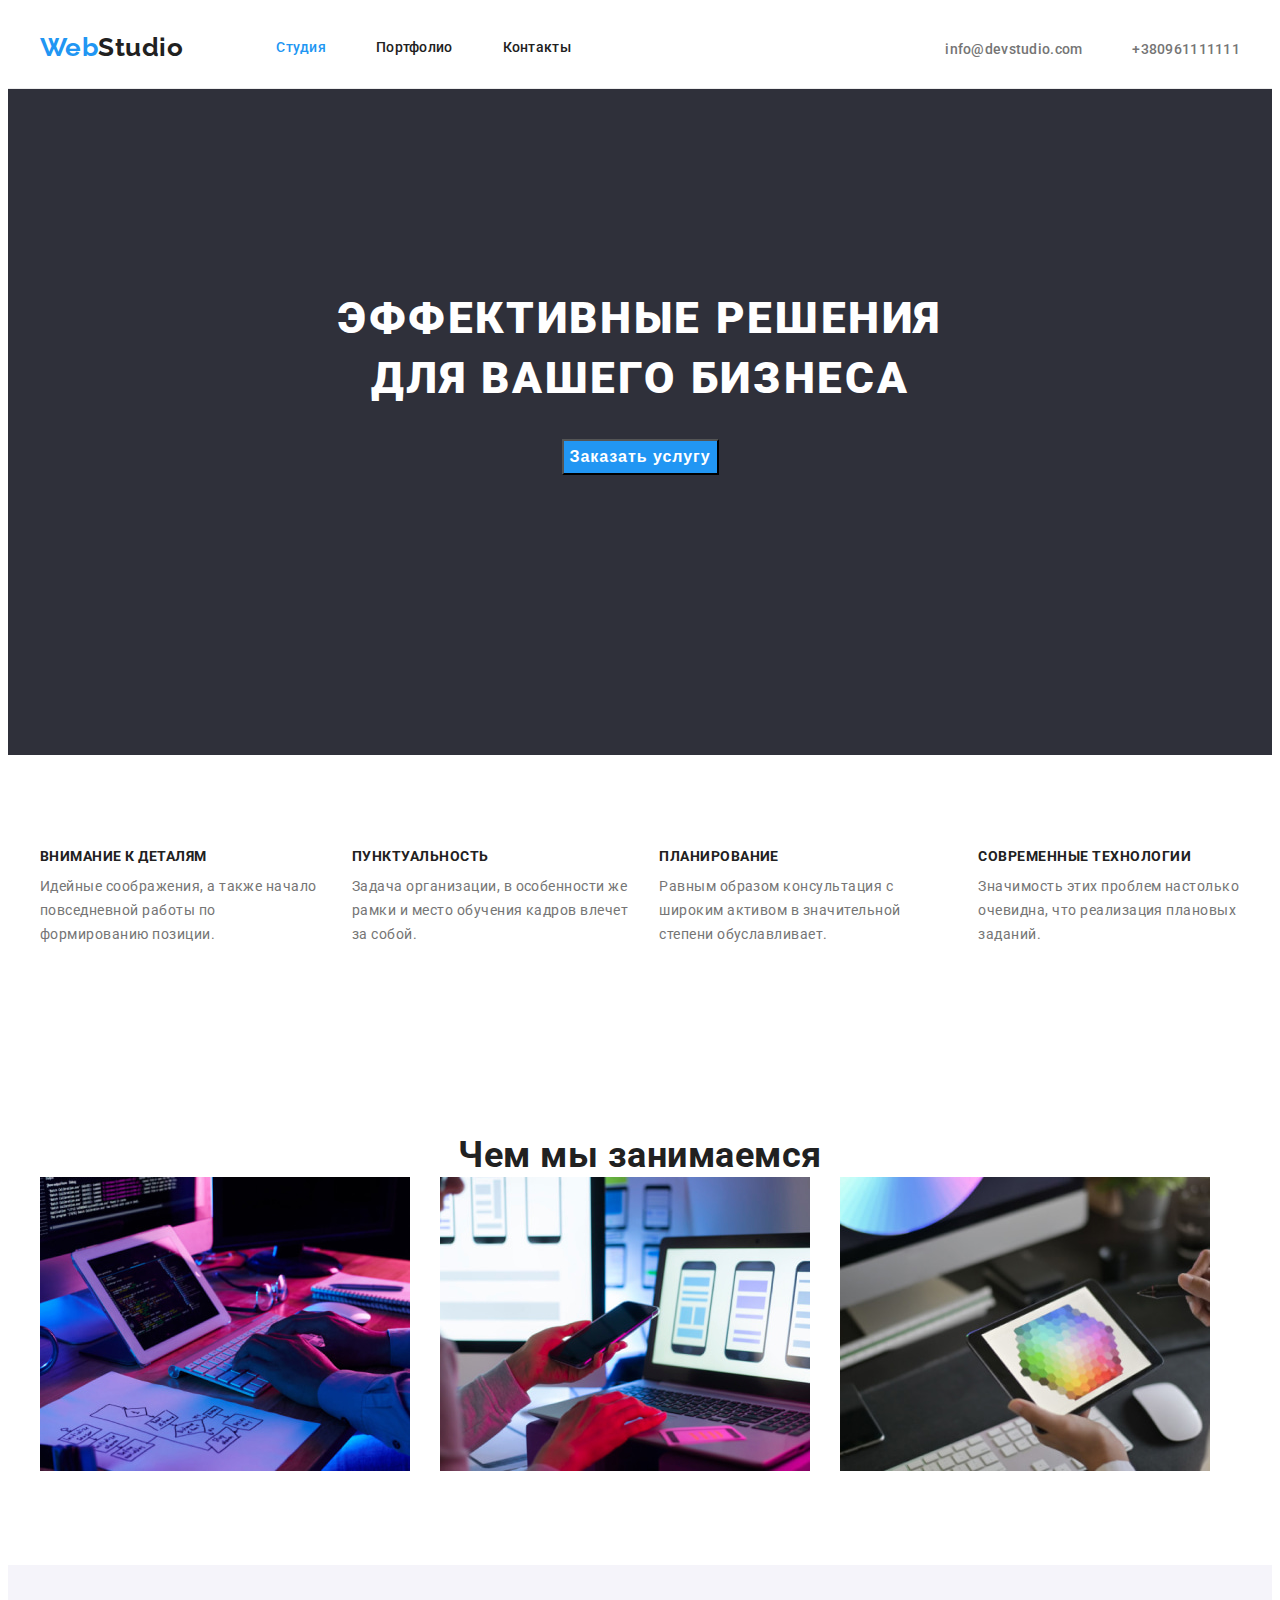
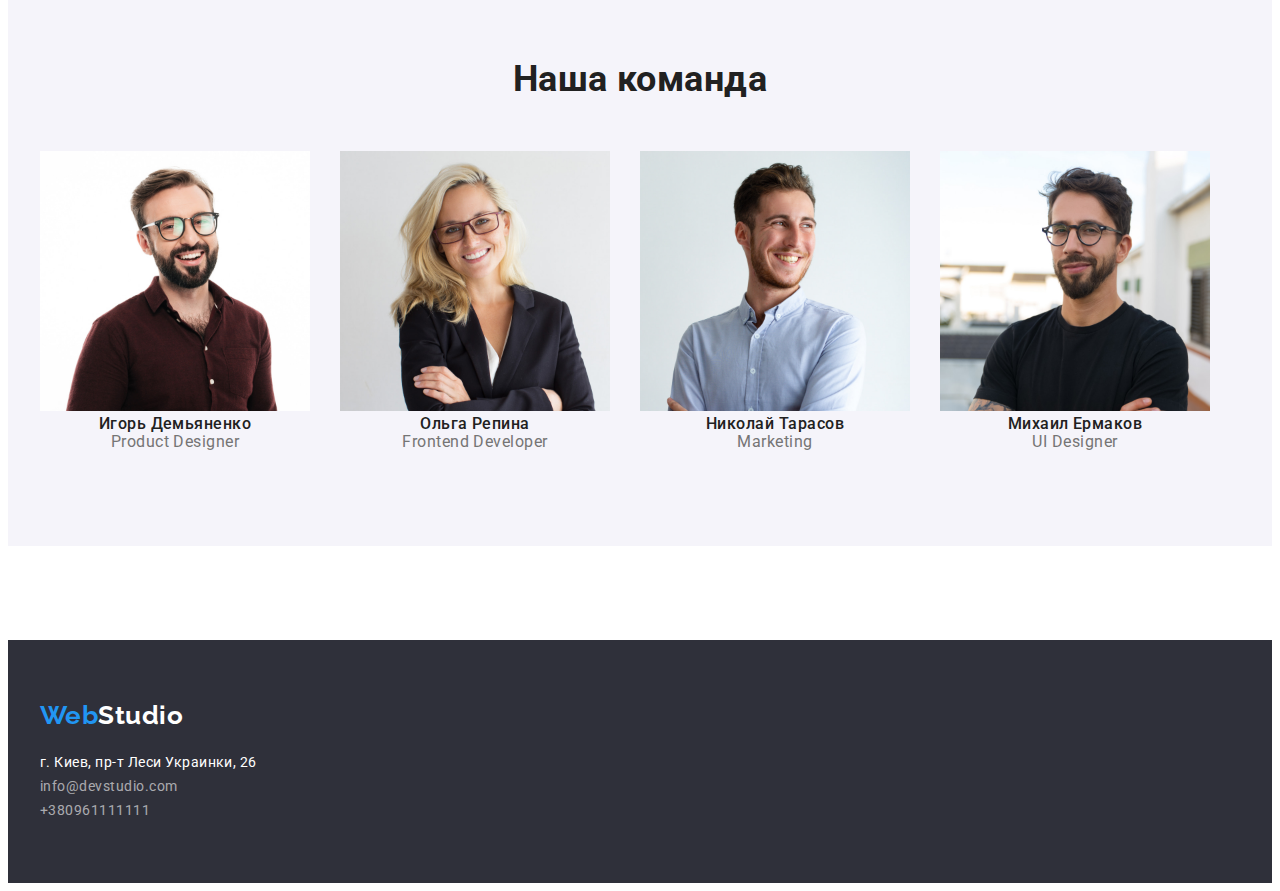
==== commit fdaa269a: "1" ====
--- a/index.html
+++ b/index.html
@@ -28,7 +28,7 @@
     <header class="header">
       <div class="container">
 
-        <div class="header-container">
+       
                    
 
         <!-- лого -->
@@ -58,7 +58,7 @@
         </ul>
       </nav>
                
-        </div> 
+        
         
       </div>
     </header>
--- a/css/style.css
+++ b/css/style.css
@@ -11,7 +11,7 @@
 }
 
 .container {
-  width: 1230px;
+  width: 1200px;
   padding-left: 15px;
   padding-right: 15px;
   margin-left: auto;
@@ -41,6 +41,9 @@
 }
 li {
   list-style-type: none;
+}
+ul {
+  padding-left: 0;
 }
 
 a {
@@ -75,7 +78,8 @@
 
 
 }
-.list-link-index .list-link {
+.list-link-index, .list-link, .list-link-portfolio {
+    display: inline-block;
   padding-top: 32px;
   padding-bottom: 32px;
 }
@@ -123,8 +127,8 @@
 
 /* address header */
 
-.header-container {
- 
+.header {
+  border-bottom: 1px solid #ECECEC;
 }
 
 .address {
@@ -193,10 +197,13 @@
   background-color: #2f303a;
   align-items: center;
   text-align: center;
+  padding-top: 200px;
+padding-bottom: 280px;
 }
 
 .hero-text {
-padding-top: 200px;
+/* padding-top: 200px;
+padding-bottom: 280px; */
 margin-left: auto;
 margin-right: auto;
 color: var(--button-text-color);
@@ -204,7 +211,7 @@
 
 .hero-button {
 margin-top: 30px;
-margin-bottom: 200px;
+/* margin-bottom: 200px; */
 
 
 background-color: var(--focus-button-color);
@@ -379,7 +386,7 @@
 
 
 .footer-container {
-  /* margin-top: 94px; */
+  margin-top: 94px;
 
 }
 
@@ -457,6 +464,9 @@
 }
 
 /* кнопки фильтры */
+.list-gallery {
+  margin-top: 94px;
+}
 
 .button-active {
   background: var(--focus-button-color);
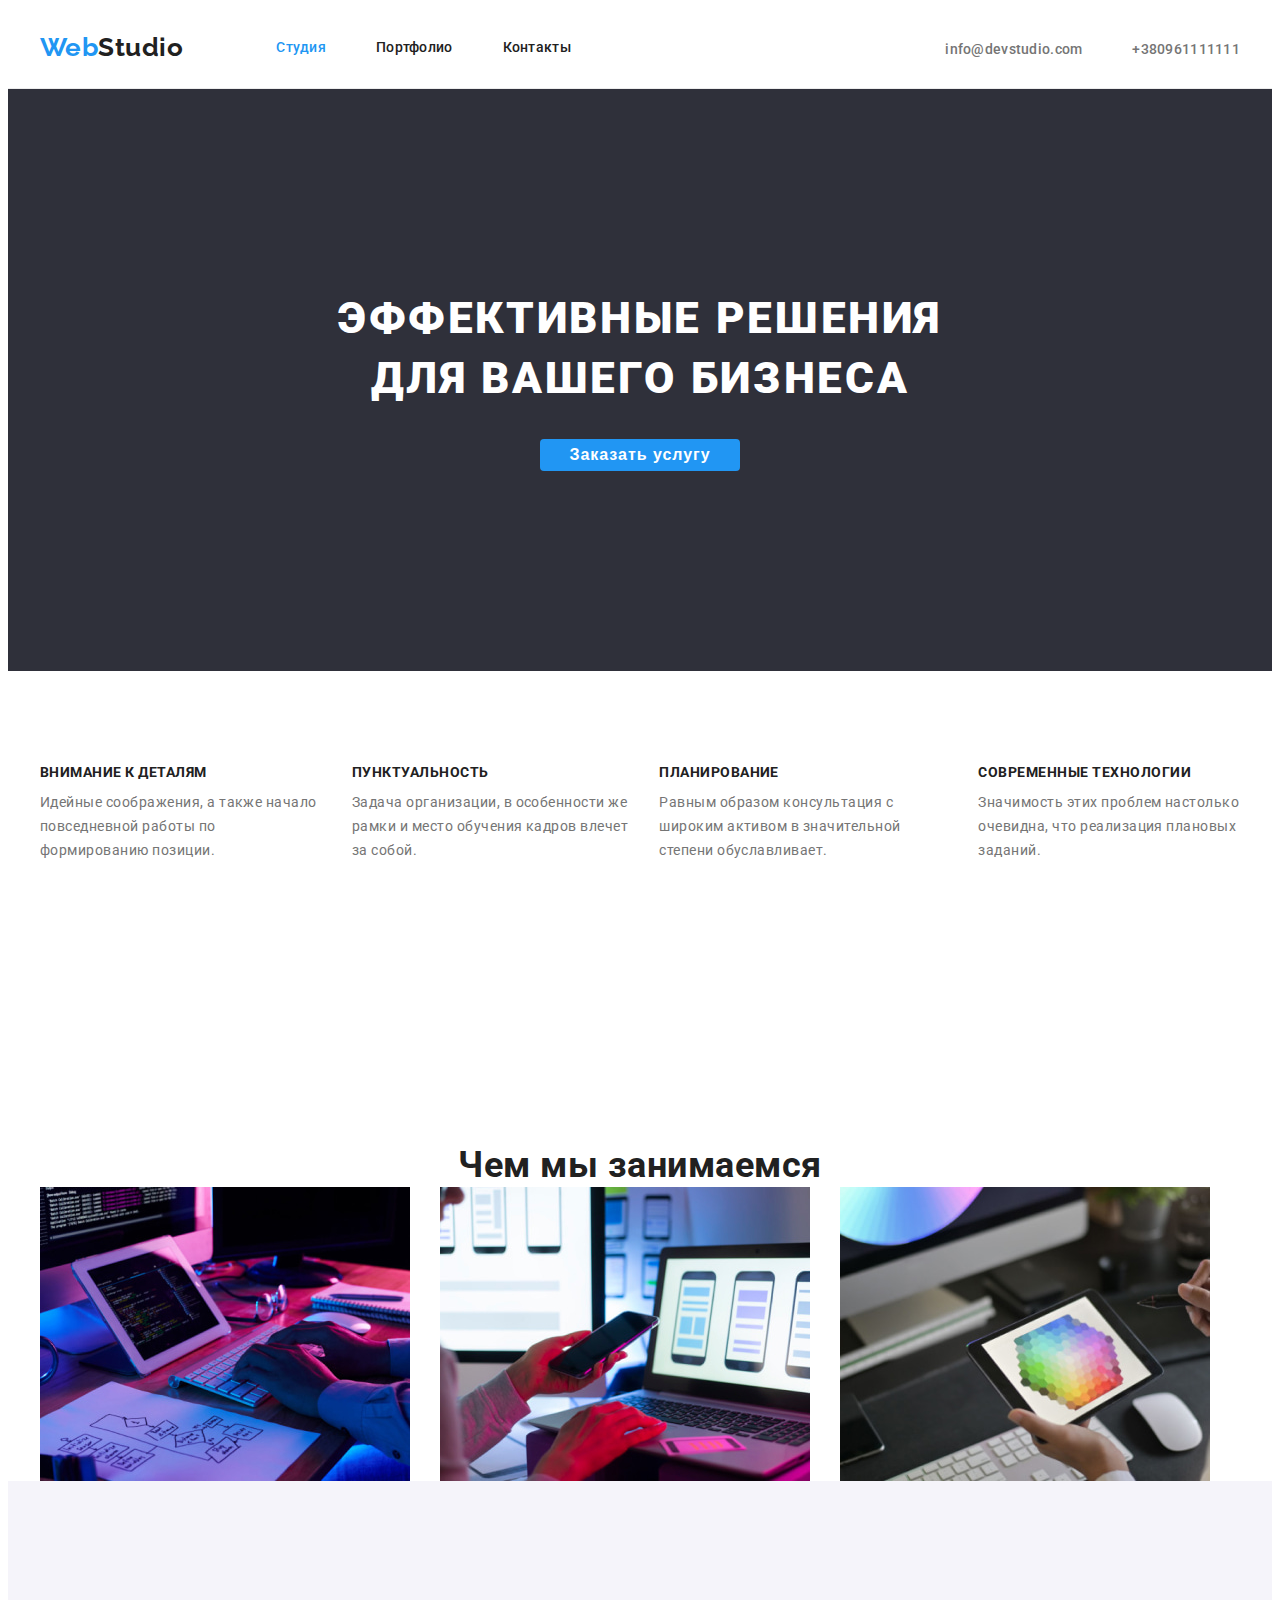
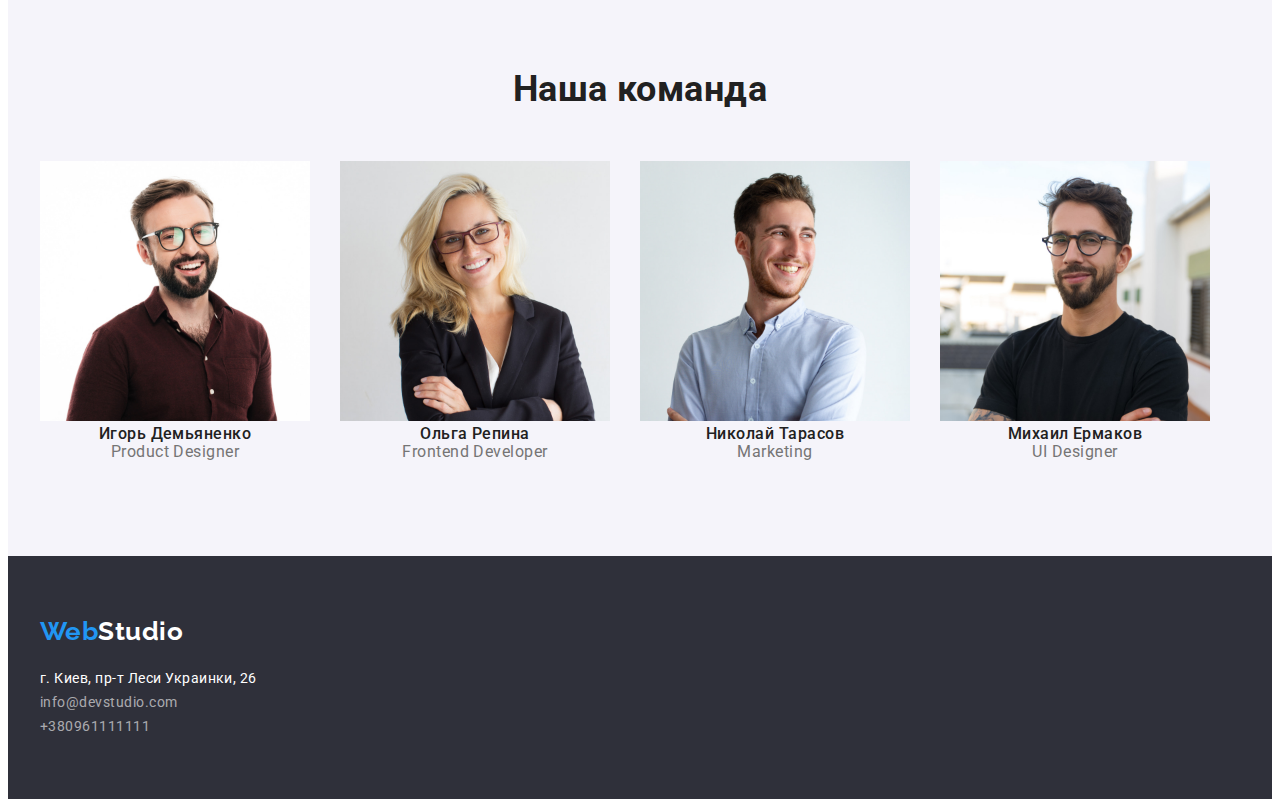
==== commit d8cb441d: "first mist" ====
--- a/index.html
+++ b/index.html
@@ -29,7 +29,7 @@
       <div class="container">
 
        
-                   
+            <div class="all-header">       
 
         <!-- лого -->
         <nav class="nav-list">
@@ -46,19 +46,19 @@
           </ul>
         
   
-        <ul class="address">
-          <li class="address-item">
-            <a class="address-link" lang="en" href="mailto:info@devstudio.com"
-              >info@devstudio.com</a
-            >
-          </li>
-          <li class="address-item">
-            <a class="address-link" href="tel:+380961111111">+380961111111</a>
-          </li>
-        </ul>
+        
       </nav>
-               
-        
+      <ul class="address">
+        <li class="address-item">
+          <a class="address-link" lang="en" href="mailto:info@devstudio.com"
+            >info@devstudio.com</a
+          >
+        </li>
+        <li class="address-item">
+          <a class="address-link" href="tel:+380961111111">+380961111111</a>
+        </li>
+      </ul>         
+    </div>
         
       </div>
     </header>
--- a/css/style.css
+++ b/css/style.css
@@ -34,6 +34,7 @@
 }
 .comand {
   background-color: var(--comand-color);
+  padding-top: 94px;
 }
 
 .footer {
@@ -44,6 +45,7 @@
 }
 ul {
   padding-left: 0;
+  padding: 0;
 }
 
 a {
@@ -71,7 +73,10 @@
 
 /* шапка */
 
-
+.all-header {
+  display: flex;
+  align-items: center;
+}
 .nav-list {
   display: flex;
   align-items: center;
@@ -115,6 +120,7 @@
 .list {
   display: flex;
   justify-content: center;
+  
 }
 .list .list-item + .list-item {
   margin-left: 8px;
@@ -134,6 +140,8 @@
 .address {
   display: flex;
   margin-left: auto;
+  justify-content: end;
+
 
 }
 .address .address-item + .address-item {
@@ -198,12 +206,11 @@
   align-items: center;
   text-align: center;
   padding-top: 200px;
-padding-bottom: 280px;
+padding-bottom: 200px;
 }
 
 .hero-text {
-/* padding-top: 200px;
-padding-bottom: 280px; */
+
 margin-left: auto;
 margin-right: auto;
 color: var(--button-text-color);
@@ -211,8 +218,11 @@
 
 .hero-button {
 margin-top: 30px;
-/* margin-bottom: 200px; */
-
+border-radius: 4px;
+border-width: inherit;
+padding-left: 0;
+padding-right: 0;
+width: 200px;
 
 background-color: var(--focus-button-color);
   color: var(--button-text-color);
@@ -246,10 +256,15 @@
 }
 
 /* преимущества Benefits компании */
+.benefits {
+  padding-top: 94px;
+
+  /* outline: 2px solid salmon; */
+
+}
 
 .benefits-list {
   display: flex;
-  margin-top: 94px;
 
 }
 
@@ -261,7 +276,7 @@
   text-transform: uppercase;
 }
 .benefits-text {
-  padding-top: 10px;
+  margin-top: 10px;
 
   font-style: normal;
   font-weight: 400;
@@ -322,13 +337,12 @@
 
 /* Наша команда */
 
-.comand-container {
-  margin-top: 94px;
-}
+
 
 
 .comand {
   background-color: var(--comand-color);
+  padding-top: 94px;
 }
 .main-content-caption {
   padding-top: 94px;
@@ -348,12 +362,13 @@
   padding-bottom: 94px;
 }
 
-.comand-item {
-
-
-}
+
 .comand-list .comand-item + .comand-item {
   margin-left: 30px;
+}
+
+.main {
+  padding-top: 94px;
 }
 
 .main-content-title, .main-content-text {
@@ -385,10 +400,10 @@
 /* подвал */
 
 
-.footer-container {
+/* .footer-container {
   margin-top: 94px;
 
-}
+} */
 
 /* лого в фуктере */
 
@@ -465,10 +480,12 @@
 
 /* кнопки фильтры */
 .list-gallery {
-  margin-top: 94px;
-}
+padding-bottom: 94px;}
 
 .button-active {
+border: none;
+border-radius: 4px;
+
   background: var(--focus-button-color);
   font-style: normal;
   font-weight: 500;
@@ -478,6 +495,9 @@
   color: var(--button-text-color);
 }
 .button {
+  border: none;
+  border-radius: 4px;
+
   font-style: normal;
   font-weight: 500;
   font-size: 16px;
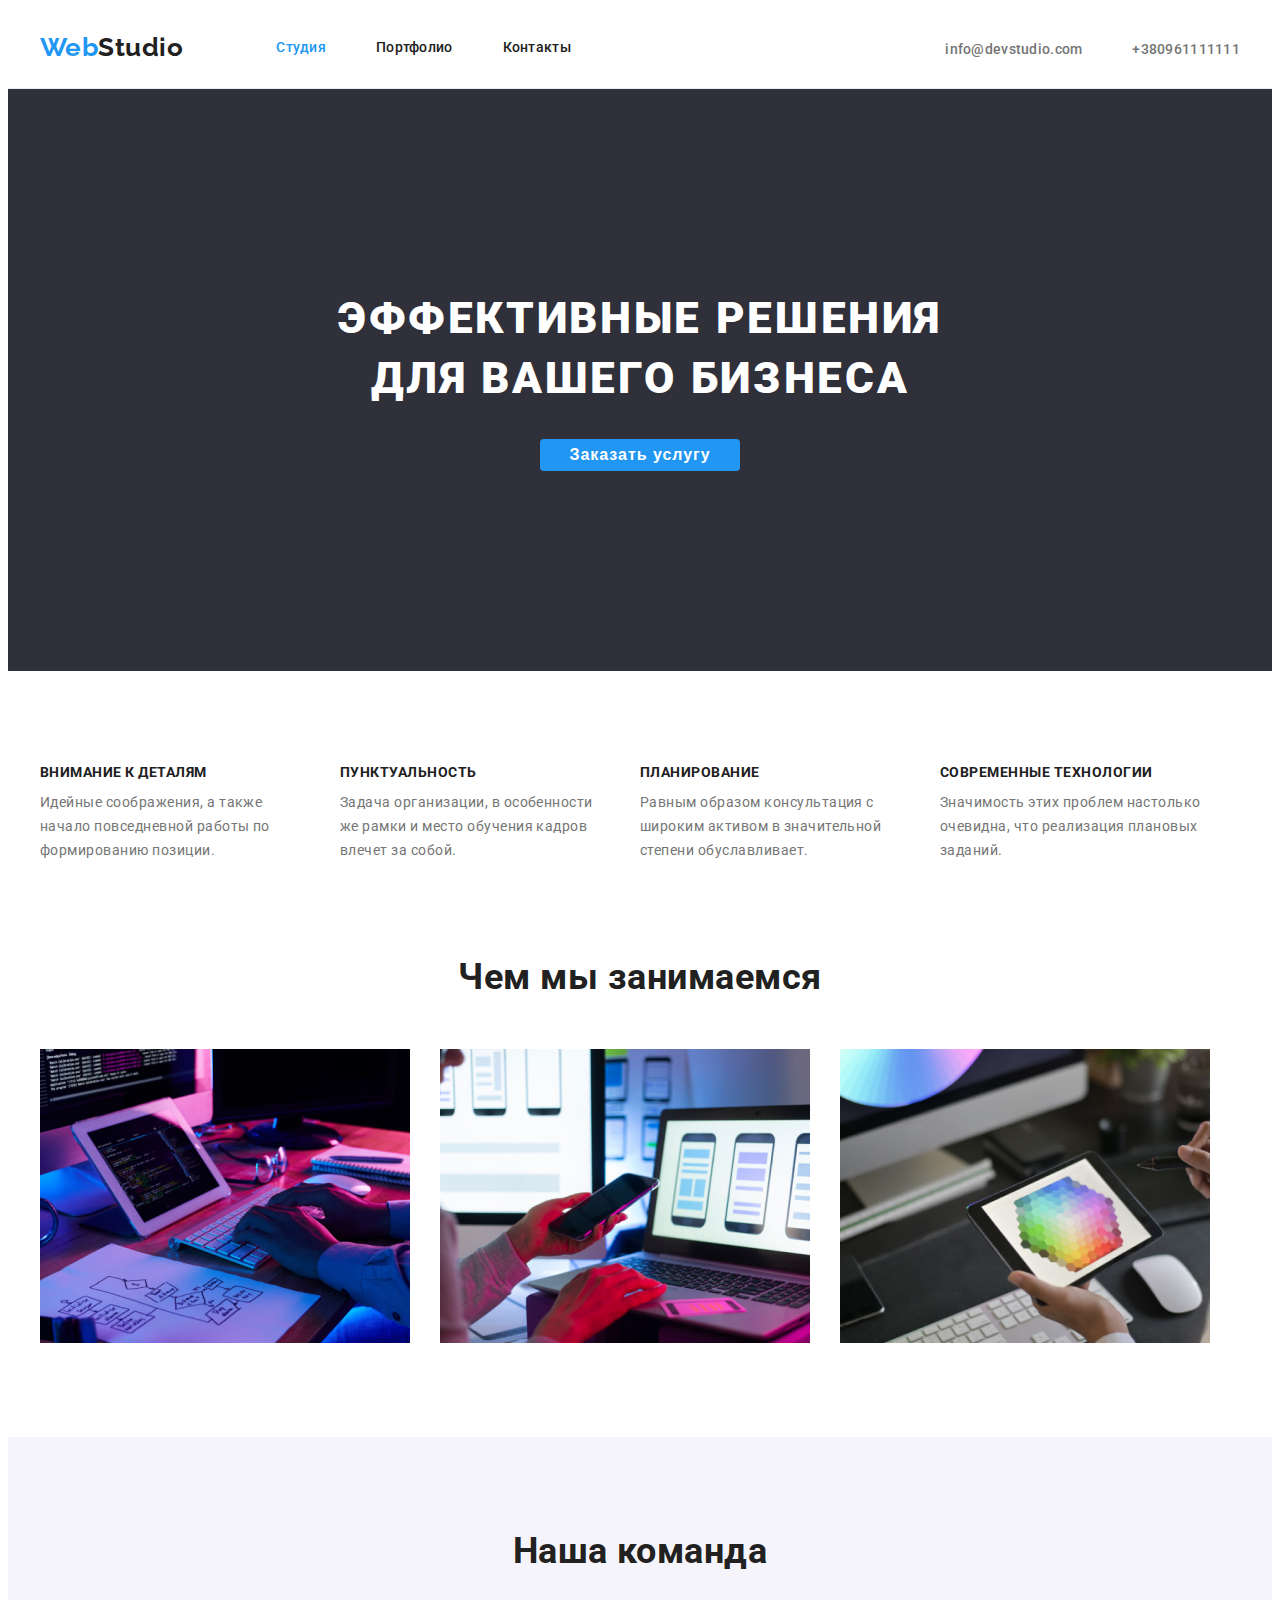
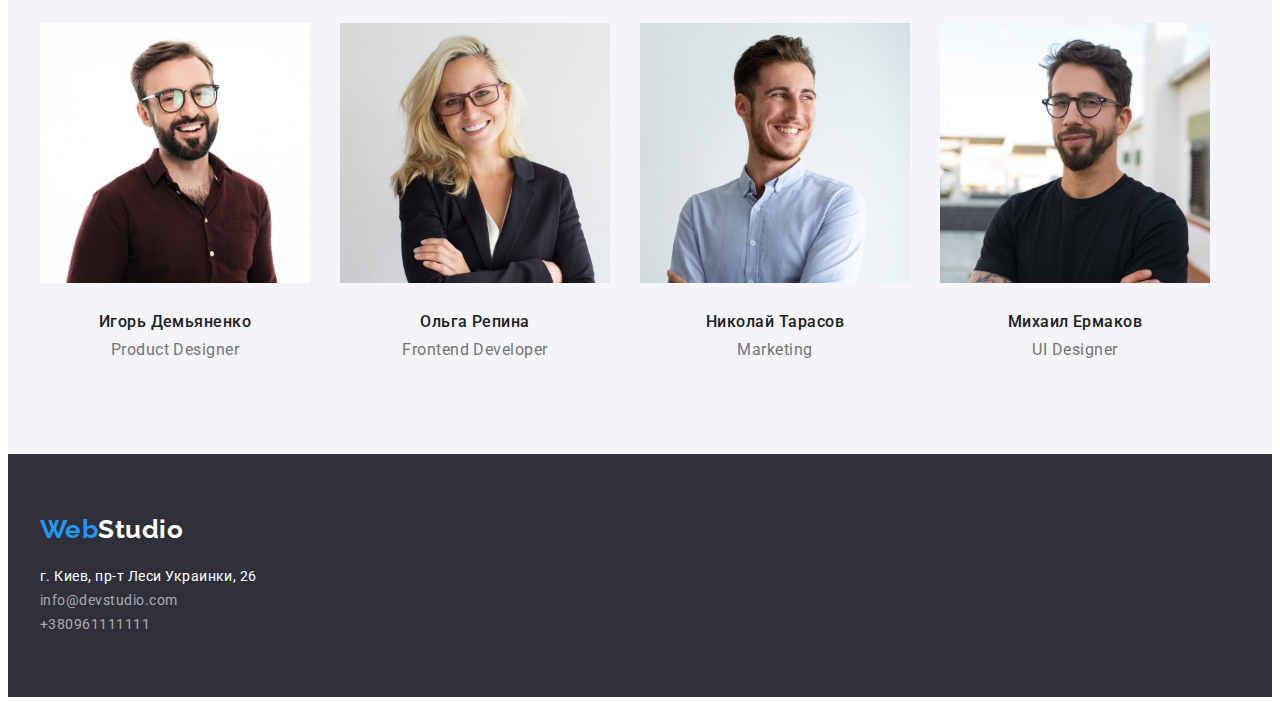
==== commit 2cb824c4: "ok" ====
--- a/index.html
+++ b/index.html
@@ -122,7 +122,7 @@
         
         <div class="container">
           
-          <div class="main-container">
+          <!-- <div class="main-container"> -->
 
             <h2 class="main-content-caption">Чем мы занимаемся</h2>
   
@@ -155,7 +155,7 @@
                 />
               </li>
             </ul>
-          </div>
+          <!-- </div> -->
         
         </div>
       </section>
@@ -164,7 +164,7 @@
 
         <div class="container">
          
-<div class="comand-container">
+
    
   <h2 class="main-content-caption">Наша команда</h2>
 
@@ -177,8 +177,10 @@
         width="270"
         height="260"
       />
+      <div class="coment-foto">
       <h3 class="main-content-title">Игорь Демьяненко</h3>
       <p class="main-content-text" lang="en">Product Designer</p>
+    </div>
     </li>
     <li class="comand-item">
       <img
@@ -188,8 +190,10 @@
         width="270"
         height="260"
       />
+  <div class="coment-foto">    
       <h3 class="main-content-title">Ольга Репина</h3>
       <p class="main-content-text" lang="en">Frontend Developer</p>
+    </div>
     </li>
     <li class="comand-item">
       <img
@@ -199,8 +203,10 @@
         width="270"
         height="260"
       />
+      <div class="coment-foto">
       <h3 class="main-content-title">Николай Тарасов</h3>
       <p class="main-content-text" lang="en">Marketing</p>
+    </div>
     </li>
 
     <li class="comand-item">
@@ -211,11 +217,13 @@
         width="270"
         height="260"
       />
+      <div class="coment-foto">
       <h3 class="main-content-title">Михаил Ермаков</h3>
       <p class="main-content-text" lang="en">UI Designer</p>
+    </div>
     </li>
   </ul>
-</div>
+
 
         </div>
       </section>
--- a/css/style.css
+++ b/css/style.css
@@ -35,6 +35,7 @@
 .comand {
   background-color: var(--comand-color);
   padding-top: 94px;
+  padding-bottom: 94px;
 }
 
 .footer {
@@ -284,16 +285,18 @@
   line-height: 1.71;
   color: var(--secondary-text-color);
 }
-
+.benefits-item {
+  width: 270px;
+}
 .benefits-list .benefits-item + .benefits-item {
   margin-left: 30px;
 }
 
 /* Чем мы занимаемся */
 
-.main-container {
+/* .main-container {
   margin-top: 94px;
-}
+} */
 
 .main-content-caption {
 
@@ -308,9 +311,13 @@
   display: flex;
 
 }
+.main-content-pic {
+  display: block;
+}
 
 .content-pic-item {
   display: flex;
+
   margin-left: 30px;
 
 }
@@ -345,7 +352,8 @@
   padding-top: 94px;
 }
 .main-content-caption {
-  padding-top: 94px;
+  /* padding-top: 94px; */
+  margin-bottom: 50px;
 
 
 
@@ -358,8 +366,10 @@
 
 .comand-list {
   display: flex;
-  padding-top: 50px;
-  padding-bottom: 94px;
+ 
+}
+.coment-foto {
+  padding-top: 30px;
 }
 
 
@@ -369,6 +379,8 @@
 
 .main {
   padding-top: 94px;
+  padding-bottom: 94px;
+
 }
 
 .main-content-title, .main-content-text {
@@ -376,6 +388,9 @@
 }
 
 .main-content-avatar {
+
+  display: block;
+
   width: 270px;
   height: 260px;
 }
@@ -389,6 +404,9 @@
 }
 
 .main-content-text {
+
+  padding-top: 10px;
+  
   font-style: normal;
   font-weight: 400;
   font-size: 16px;
